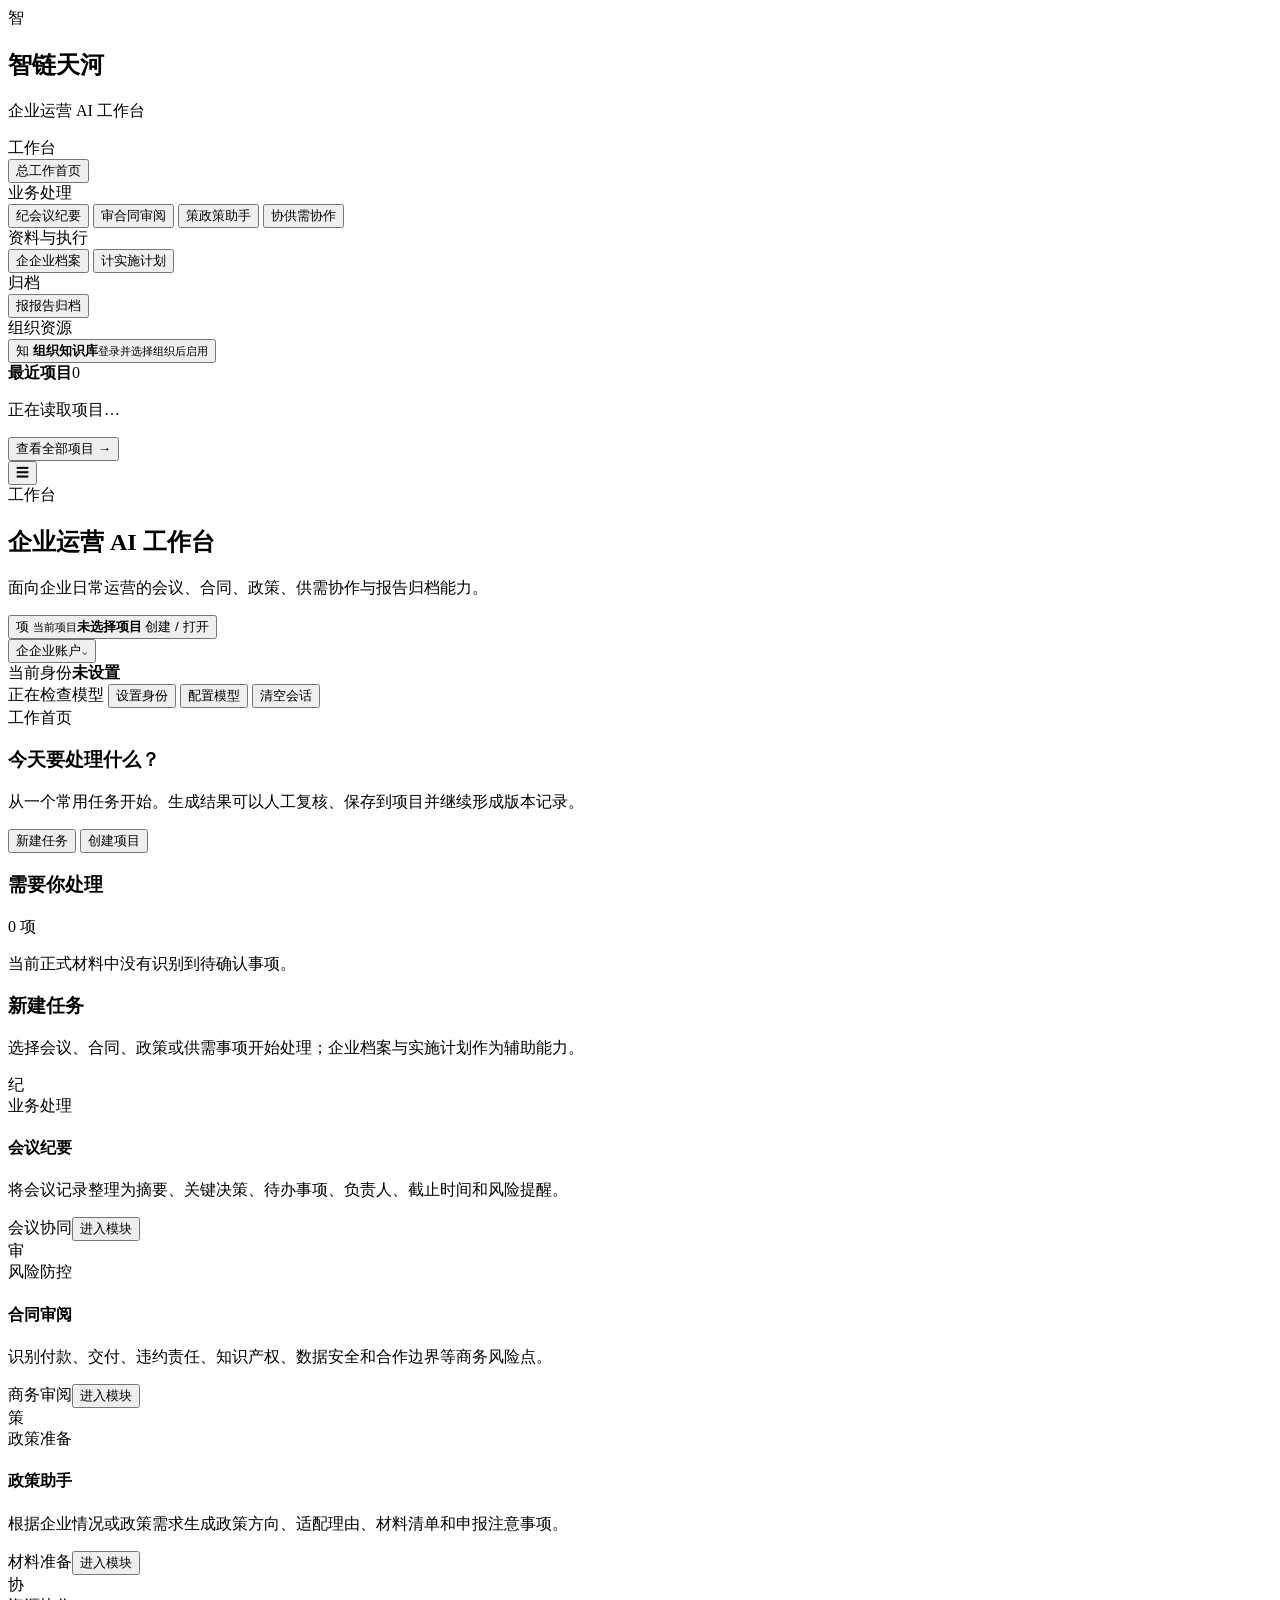
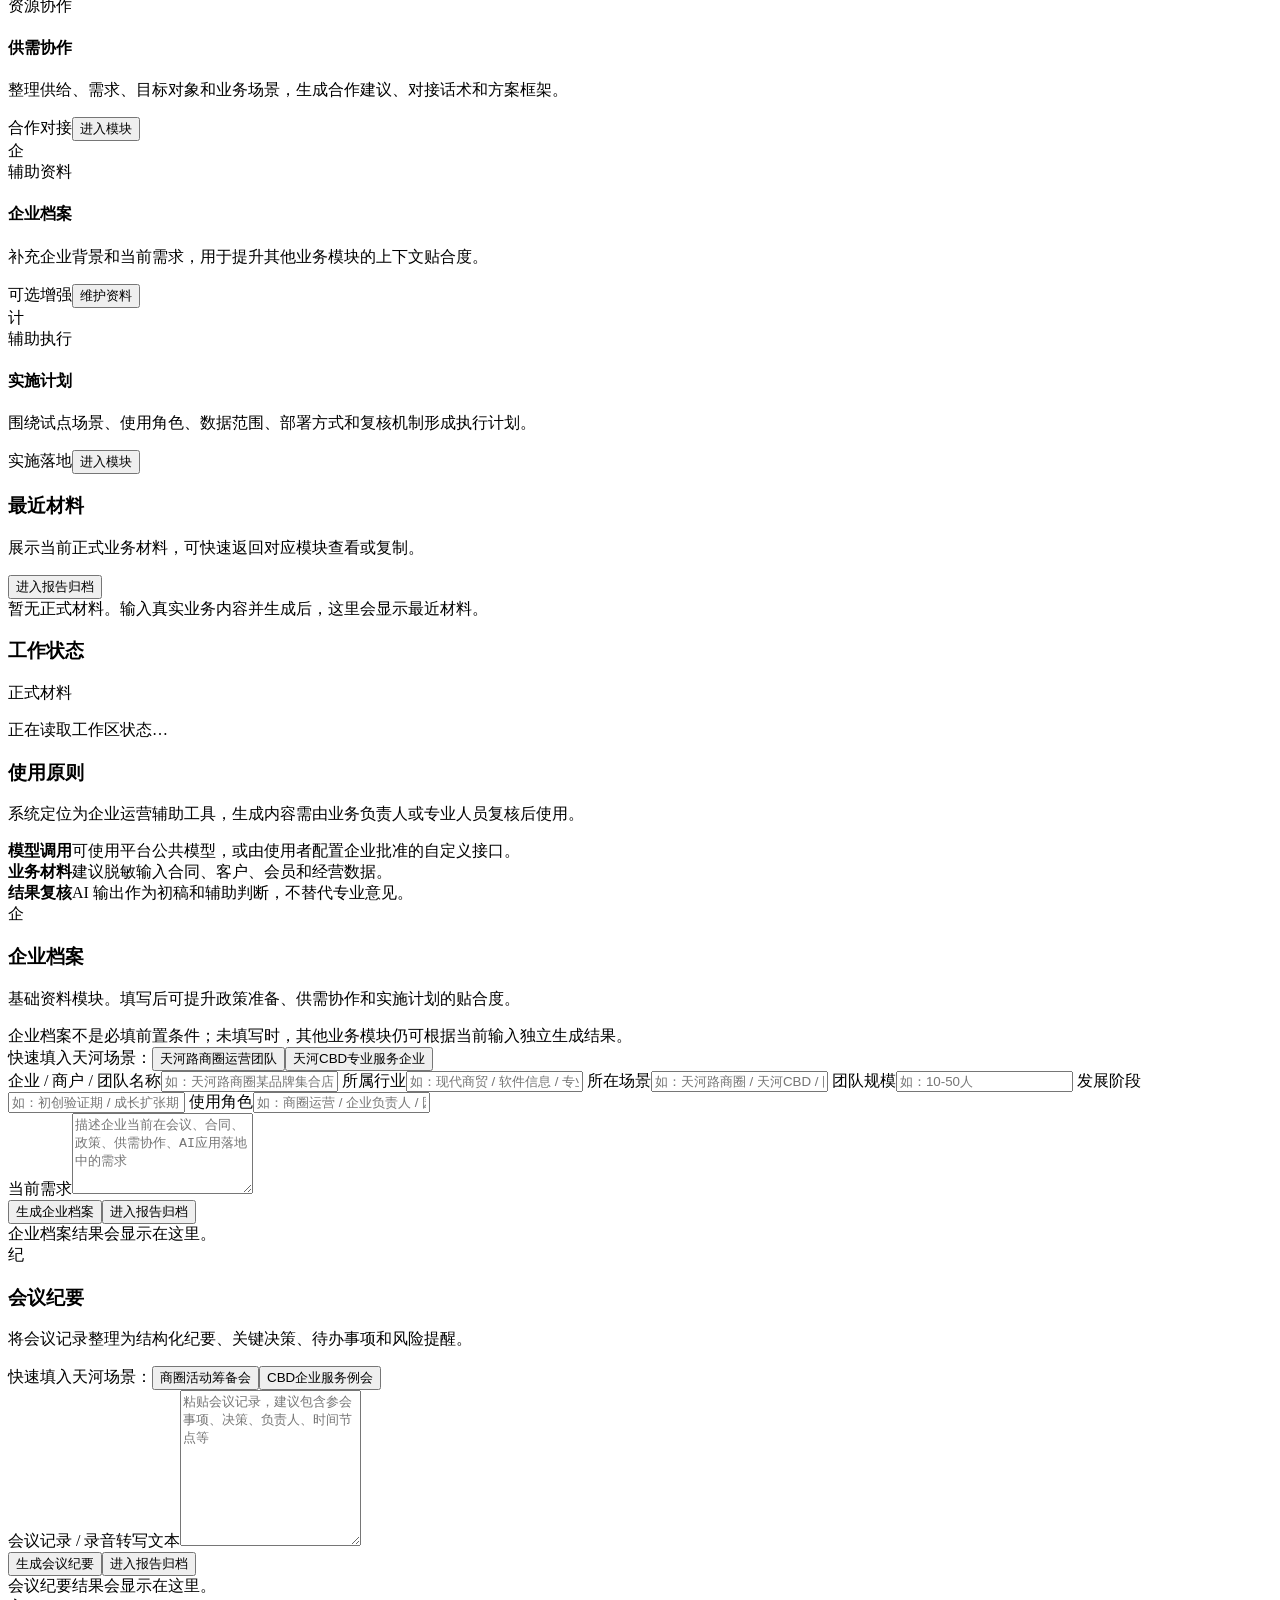
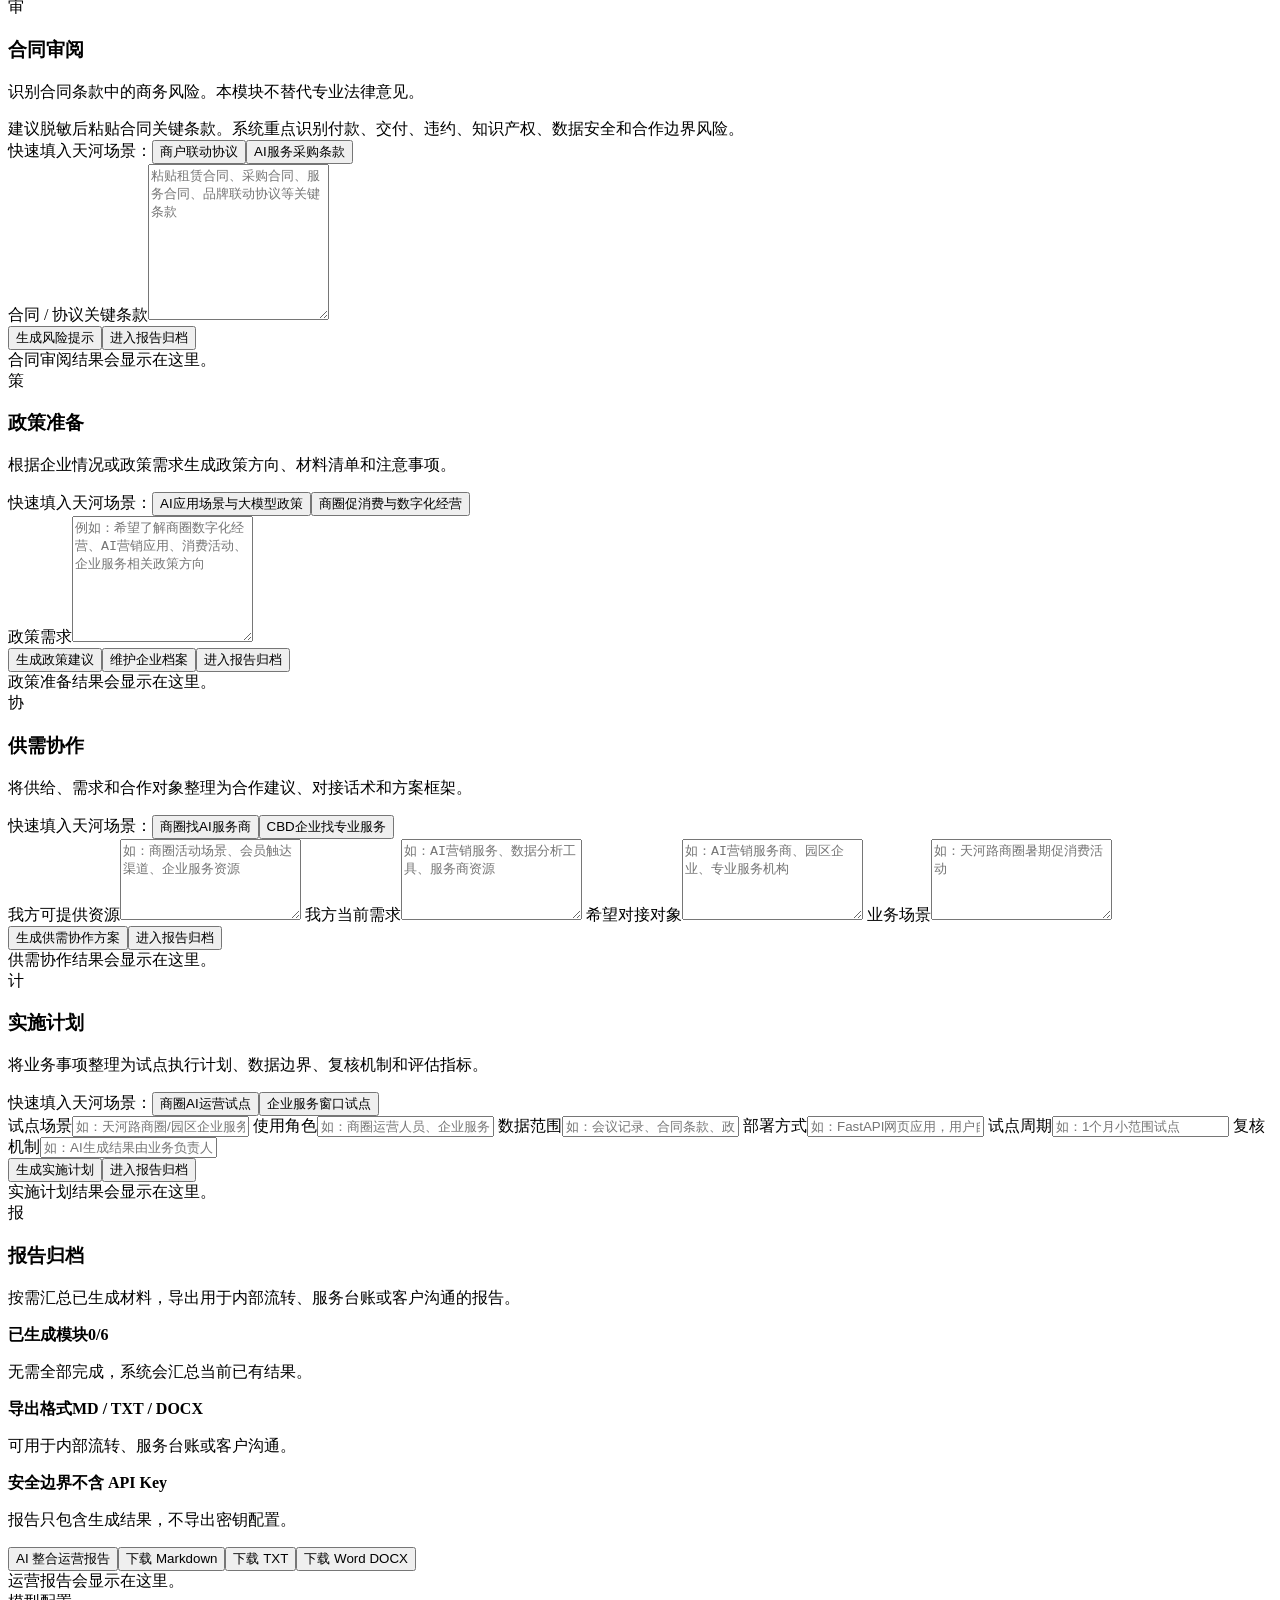
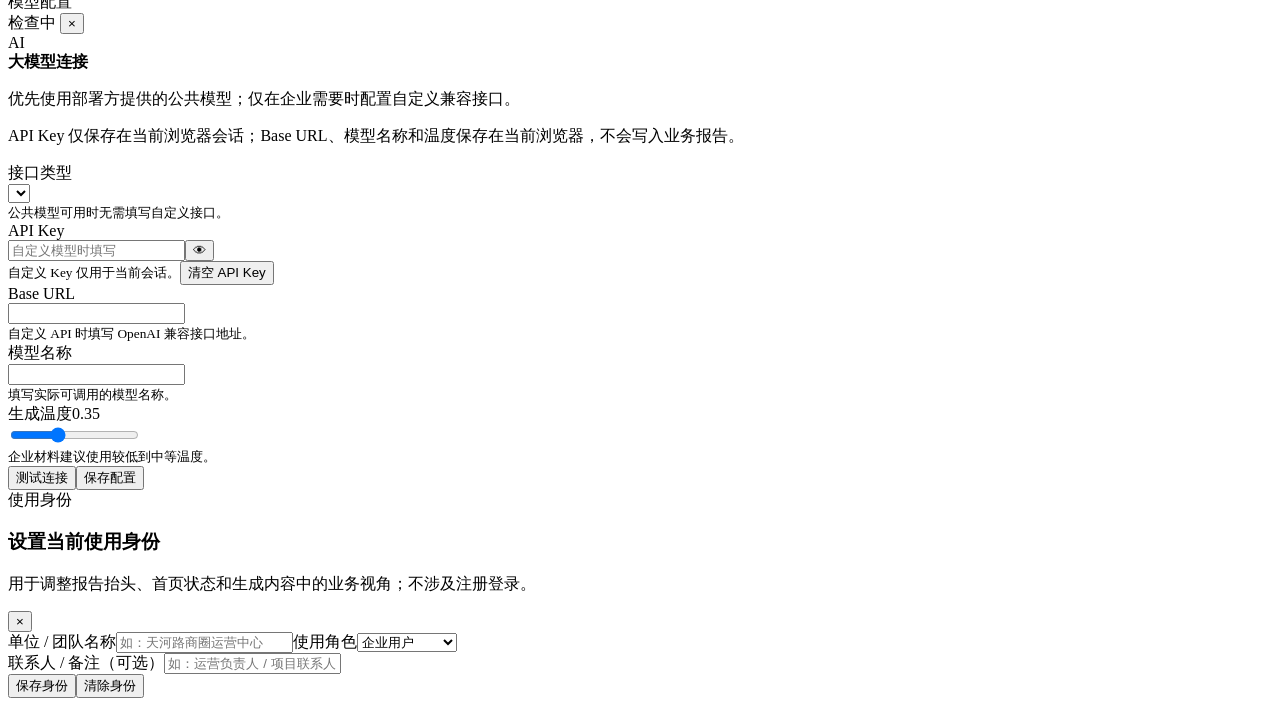
==== frontend/index.html @ 1455c840 "refactor: remove standalone navigation stylesheet from native shell" ====
<!doctype html>
<html lang="zh-CN">
<head>
  <meta charset="utf-8" />
  <meta name="viewport" content="width=device-width, initial-scale=1" />
  <title>智链天河：企业运营 AI 工作台</title>
  <meta name="description" content="面向企业日常运营的会议协同、合同审阅、政策准备、供需协作与报告归档平台" />
  <link rel="stylesheet" href="/assets/style.css" />
  <link rel="stylesheet" href="/assets/ui-v4-shell.css?v=20260811.1" data-ui-v4-shell="true" />
  <link rel="stylesheet" href="/assets/ui-v4-foundation.css?v=20260811.1" data-ui-v4-foundation="true" />
  <link rel="stylesheet" href="/assets/ui-v4-dashboard.css?v=20260811.1" data-ui-v4-dashboard="true" />
  <link rel="stylesheet" href="/assets/ui-v4-workspace.css?v=20260811.1" data-ui-v4-workspace="true" />
  <link rel="stylesheet" href="/assets/api-drawer-v4.css?v=20260811.1" data-api-drawer-v4="true" />
  <link rel="stylesheet" href="/assets/model-config-save-v4.css?v=20260811.1" data-model-config-save-v4="true" />
  <link rel="stylesheet" href="/assets/ui-v4-overlays.css?v=20260811.1" data-ui-v4-overlays="true" />
  <link rel="stylesheet" href="/assets/ui-v4-states.css?v=20260811.1" data-ui-v4-states="true" />
  <link rel="stylesheet" href="/assets/ui-v4-forms.css?v=20260811.1" data-ui-v4-forms="true" />
  <link rel="stylesheet" href="/assets/ui-v4-results.css?v=20260811.1" data-ui-v4-results="true" />
  <link rel="stylesheet" href="/assets/ui-v4-final-qa.css?v=20260811.1" data-ui-v4-final-qa="true" />
</head>
<body class="ui-v4-shell ui-v4-foundation ui-v4-dashboard ui-v4-workspace ui-v4-states ui-v4-forms ui-v4-results ui-v4-final-qa">
  <div class="shell">
    <aside class="sidebar" id="primarySidebar">
      <div class="brand">
        <div class="brand-icon">智</div>
        <div><h1>智链天河</h1><p>企业运营 AI 工作台</p></div>
      </div>

      <nav class="nav" id="navList" aria-label="主导航">
        <div id="uiV4WorkspaceGroup" class="nav-group-label ui-v4-nav-group-label">工作台</div>
        <button data-section="home" class="active"><span class="ui-v4-nav-icon">总</span><span class="ui-v4-nav-label">工作首页</span></button>
        <div class="nav-group-label ui-v4-nav-group-label">业务处理</div>
        <button data-section="meeting"><span class="ui-v4-nav-icon">纪</span><span class="ui-v4-nav-label">会议纪要</span></button>
        <button data-section="contract"><span class="ui-v4-nav-icon">审</span><span class="ui-v4-nav-label">合同审阅</span></button>
        <button data-section="policy"><span class="ui-v4-nav-icon">策</span><span class="ui-v4-nav-label">政策助手</span></button>
        <button data-section="match"><span class="ui-v4-nav-icon">协</span><span class="ui-v4-nav-label">供需协作</span></button>
        <div class="nav-group-label ui-v4-nav-group-label">资料与执行</div>
        <button data-section="profile"><span class="ui-v4-nav-icon">企</span><span class="ui-v4-nav-label">企业档案</span></button>
        <button data-section="landing"><span class="ui-v4-nav-icon">计</span><span class="ui-v4-nav-label">实施计划</span></button>
        <div class="nav-group-label ui-v4-nav-group-label">归档</div>
        <button data-section="report"><span class="ui-v4-nav-icon">报</span><span class="ui-v4-nav-label">报告归档</span></button>
      </nav>

      <section id="uiV4ResourceNavigation" class="ui-v4-resource-navigation">
        <div class="nav-group-label ui-v4-nav-group-label">组织资源</div>
        <button id="uiV4KnowledgeNav" class="ui-v4-resource-button" type="button" aria-disabled="true">
          <span class="ui-v4-resource-icon" aria-hidden="true">知</span>
          <span class="ui-v4-resource-copy"><strong>组织知识库</strong><small>登录并选择组织后启用</small></span>
        </button>
      </section>

      <section id="uiV4SidebarRecent" class="ui-v4-sidebar-recent">
        <div class="ui-v4-sidebar-recent-head"><strong>最近项目</strong><span id="uiV4SidebarProjectCount">0</span></div>
        <div id="uiV4SidebarProjectList"><p class="ui-v4-sidebar-empty">正在读取项目…</p></div>
        <button class="ui-v4-sidebar-all" type="button" id="uiV4SidebarAllProjects">查看全部项目 →</button>
      </section>
    </aside>

    <main class="main" id="mainContent" tabindex="-1" aria-label="主要工作区">
      <header class="topbar">
        <button id="uiV4MobileMenu" class="ui-v4-mobile-menu" type="button" aria-label="打开导航" aria-controls="primarySidebar" aria-expanded="false">☰</button>
        <div>
          <span class="track" id="pageKicker">工作台</span>
          <h2 id="pageTitle" tabindex="-1">企业运营 AI 工作台</h2>
          <p id="pageSubtitle">面向企业日常运营的会议、合同、政策、供需协作与报告归档能力。</p>
        </div>
        <div class="top-actions">
          <nav id="uiV4TopNav" class="ui-v4-top-nav" aria-label="项目与账户">
            <button id="uiV4ProjectContext" class="ui-v4-project-context" type="button">
              <span class="ui-v4-project-icon" aria-hidden="true">项</span>
              <span class="ui-v4-project-copy"><small>当前项目</small><strong id="uiV4ProjectName">未选择项目</strong></span>
              <span id="uiV4ProjectMeta" class="ui-v4-project-meta">创建 / 打开</span>
            </button>
            <div class="ui-v4-account-wrap">
              <button id="uiV4AccountToggle" class="ui-v4-account-toggle" type="button" aria-expanded="false" aria-controls="uiV4AccountMenu">
                <span class="ui-v4-account-avatar" aria-hidden="true">企</span><span id="uiV4AccountLabel">企业账户</span><span aria-hidden="true">⌄</span>
              </button>
              <div id="uiV4AccountMenu" class="ui-v4-account-menu" hidden>
                <button type="button" data-ui-v4-account="account">账户与组织</button>
                <button type="button" data-ui-v4-account="identity">使用身份</button>
                <button type="button" data-ui-v4-account="api">模型配置</button>
                <button type="button" data-ui-v4-account="service">服务跟进</button>
                <hr />
                <button type="button" class="ui-v4-danger" data-ui-v4-account="clear">清空本次会话</button>
              </div>
            </div>
          </nav>

          <!-- Business feature scripts still own these source controls; V4 presents one authoritative top navigation. -->
          <div class="identity-chip" id="identityChip" title="当前使用身份"><span>当前身份</span><strong id="identityDisplay">未设置</strong></div>
          <span id="topApiStatus" class="top-status pending">正在检查模型</span>
          <button id="openIdentity" class="secondary" type="button">设置身份</button>
          <button id="openApiSettings" class="secondary" type="button">配置模型</button>
          <button id="clearAll" class="danger-light" type="button">清空会话</button>
        </div>
      </header>

      <section id="home" class="page active-page">
        <div class="overview-panel">
          <div class="overview-copy hero-card ui-v4-work-hero">
            <div class="hero-content">
              <span class="eyebrow">工作首页</span>
              <h3>今天要处理什么？</h3>
              <p>从一个常用任务开始。生成结果可以人工复核、保存到项目并继续形成版本记录。</p>
              <div class="button-row">
                <button id="uiV4NewTask" class="primary" type="button">新建任务</button>
                <button id="uiV4CreateProject" class="secondary" type="button">创建项目</button>
              </div>
            </div>
          </div>
          <section id="uiV4PendingPanel" class="ui-v4-home-panel ui-v4-attention-panel">
            <div class="ui-v4-panel-head"><h3>需要你处理</h3><span id="uiV4PendingCount">0 项</span></div>
            <div id="uiV4PendingList" class="ui-v4-pending-list"><p class="ui-v4-panel-empty">当前正式材料中没有识别到待确认事项。</p></div>
          </section>
        </div>

        <div class="section-toolbar">
          <div><h3>新建任务</h3><p>选择会议、合同、政策或供需事项开始处理；企业档案与实施计划作为辅助能力。</p></div>
        </div>

        <div class="module-grid">
          <article class="module-card" data-goto="meeting" data-tool-key="meeting">
            <div class="module-head"><div class="module-icon">纪</div><span>业务处理</span></div>
            <h4>会议纪要</h4><p>将会议记录整理为摘要、关键决策、待办事项、负责人、截止时间和风险提醒。</p>
            <div class="module-footer"><span>会议协同</span><button type="button">进入模块</button></div>
          </article>
          <article class="module-card" data-goto="contract" data-tool-key="contract">
            <div class="module-head"><div class="module-icon">审</div><span>风险防控</span></div>
            <h4>合同审阅</h4><p>识别付款、交付、违约责任、知识产权、数据安全和合作边界等商务风险点。</p>
            <div class="module-footer"><span>商务审阅</span><button type="button">进入模块</button></div>
          </article>
          <article class="module-card" data-goto="policy" data-tool-key="policy">
            <div class="module-head"><div class="module-icon">策</div><span>政策准备</span></div>
            <h4>政策助手</h4><p>根据企业情况或政策需求生成政策方向、适配理由、材料清单和申报注意事项。</p>
            <div class="module-footer"><span>材料准备</span><button type="button">进入模块</button></div>
          </article>
          <article class="module-card" data-goto="match" data-tool-key="match">
            <div class="module-head"><div class="module-icon">协</div><span>资源协作</span></div>
            <h4>供需协作</h4><p>整理供给、需求、目标对象和业务场景，生成合作建议、对接话术和方案框架。</p>
            <div class="module-footer"><span>合作对接</span><button type="button">进入模块</button></div>
          </article>
          <article class="module-card ui-v4-secondary-task" data-goto="profile" data-tool-key="profile">
            <div class="module-head"><div class="module-icon">企</div><span>辅助资料</span></div>
            <h4>企业档案</h4><p>补充企业背景和当前需求，用于提升其他业务模块的上下文贴合度。</p>
            <div class="module-footer"><span>可选增强</span><button type="button">维护资料</button></div>
          </article>
          <article class="module-card ui-v4-secondary-task" data-goto="landing" data-tool-key="landing">
            <div class="module-head"><div class="module-icon">计</div><span>辅助执行</span></div>
            <h4>实施计划</h4><p>围绕试点场景、使用角色、数据范围、部署方式和复核机制形成执行计划。</p>
            <div class="module-footer"><span>实施落地</span><button type="button">进入模块</button></div>
          </article>
        </div>

        <div id="uiV4HomeGrid" class="ui-v4-home-grid ui-v4-secondary-grid">
          <div class="recent-card ui-v4-recent-panel">
            <div class="section-toolbar compact">
              <div><h3>最近材料</h3><p>展示当前正式业务材料，可快速返回对应模块查看或复制。</p></div>
              <button data-goto="report" class="secondary small" type="button">进入报告归档</button>
            </div>
            <div id="recentMaterials" class="recent-list empty">暂无正式材料。输入真实业务内容并生成后，这里会显示最近材料。</div>
          </div>
          <section id="uiV4UsagePanel" class="ui-v4-home-panel ui-v4-usage-panel">
            <div class="ui-v4-panel-head"><h3>工作状态</h3><span>正式材料</span></div>
            <div id="uiV4Metrics" class="ui-v4-metrics"></div>
            <p id="uiV4UsageNote" class="ui-v4-usage-note">正在读取工作区状态…</p>
          </section>
        </div>

        <div class="governance-card ui-v4-safety-strip" aria-label="使用边界">
          <div><h3>使用原则</h3><p>系统定位为企业运营辅助工具，生成内容需由业务负责人或专业人员复核后使用。</p></div>
          <div class="principle-grid">
            <div><b>模型调用</b><span>可使用平台公共模型，或由使用者配置企业批准的自定义接口。</span></div>
            <div><b>业务材料</b><span>建议脱敏输入合同、客户、会员和经营数据。</span></div>
            <div><b>结果复核</b><span>AI 输出作为初稿和辅助判断，不替代专业意见。</span></div>
          </div>
        </div>
      </section>

      <section id="profile" class="page ui-v4-business-page">
        <div class="content-card">
          <div class="section-head"><span>企</span><div><h3>企业档案</h3><p>基础资料模块。填写后可提升政策准备、供需协作和实施计划的贴合度。</p></div></div>
          <div class="notice info">企业档案不是必填前置条件；未填写时，其他业务模块仍可根据当前输入独立生成结果。</div>
          <div class="quick-fill-bar"><span>快速填入天河场景：</span><button type="button" class="quick-fill-btn" data-example="profile-mall">天河路商圈运营团队</button><button type="button" class="quick-fill-btn" data-example="profile-cbd">天河CBD专业服务企业</button></div>
          <div class="form-grid two">
            <label>企业 / 商户 / 团队名称<input id="profileName" placeholder="如：天河路商圈某品牌集合店" /></label>
            <label>所属行业<input id="profileIndustry" placeholder="如：现代商贸 / 软件信息 / 专业服务" /></label>
            <label>所在场景<input id="profileLocation" placeholder="如：天河路商圈 / 天河CBD / 园区企业服务窗口" /></label>
            <label>团队规模<input id="profileScale" placeholder="如：10-50人" /></label>
            <label>发展阶段<input id="profileStage" placeholder="如：初创验证期 / 成长扩张期 / 成熟运营期" /></label>
            <label>使用角色<input id="profileRole" placeholder="如：商圈运营 / 企业负责人 / 园区服务人员" /></label>
          </div>
          <label>当前需求<textarea id="profileDemands" rows="5" placeholder="描述企业当前在会议、合同、政策、供需协作、AI应用落地中的需求"></textarea></label>
          <div class="button-row sticky-actions"><button id="runProfile" class="primary">生成企业档案</button><button data-goto="report" class="secondary">进入报告归档</button></div>
        </div>
        <div id="profileResult" class="result-panel empty">企业档案结果会显示在这里。</div>
      </section>

      <section id="meeting" class="page ui-v4-business-page">
        <div class="content-card">
          <div class="section-head"><span>纪</span><div><h3>会议纪要</h3><p>将会议记录整理为结构化纪要、关键决策、待办事项和风险提醒。</p></div></div>
          <div class="quick-fill-bar"><span>快速填入天河场景：</span><button type="button" class="quick-fill-btn" data-example="meeting-mall">商圈活动筹备会</button><button type="button" class="quick-fill-btn" data-example="meeting-cbd">CBD企业服务例会</button></div>
          <label>会议记录 / 录音转写文本<textarea id="meetingInput" rows="10" placeholder="粘贴会议记录，建议包含参会事项、决策、负责人、时间节点等"></textarea></label>
          <div class="button-row sticky-actions"><button id="runMeeting" class="primary">生成会议纪要</button><button data-goto="report" class="secondary">进入报告归档</button></div>
        </div>
        <div id="meetingResult" class="result-panel empty">会议纪要结果会显示在这里。</div>
      </section>

      <section id="contract" class="page ui-v4-business-page">
        <div class="content-card">
          <div class="section-head"><span>审</span><div><h3>合同审阅</h3><p>识别合同条款中的商务风险。本模块不替代专业法律意见。</p></div></div>
          <div class="notice warning">建议脱敏后粘贴合同关键条款。系统重点识别付款、交付、违约、知识产权、数据安全和合作边界风险。</div>
          <div class="quick-fill-bar"><span>快速填入天河场景：</span><button type="button" class="quick-fill-btn" data-example="contract-merchant">商户联动协议</button><button type="button" class="quick-fill-btn" data-example="contract-ai">AI服务采购条款</button></div>
          <label>合同 / 协议关键条款<textarea id="contractInput" rows="10" placeholder="粘贴租赁合同、采购合同、服务合同、品牌联动协议等关键条款"></textarea></label>
          <div class="button-row sticky-actions"><button id="runContract" class="primary">生成风险提示</button><button data-goto="report" class="secondary">进入报告归档</button></div>
        </div>
        <div id="contractResult" class="result-panel empty">合同审阅结果会显示在这里。</div>
      </section>

      <section id="policy" class="page ui-v4-business-page">
        <div class="content-card">
          <div class="section-head"><span>策</span><div><h3>政策准备</h3><p>根据企业情况或政策需求生成政策方向、材料清单和注意事项。</p></div></div>
          <div class="quick-fill-bar"><span>快速填入天河场景：</span><button type="button" class="quick-fill-btn" data-example="policy-ai">AI应用场景与大模型政策</button><button type="button" class="quick-fill-btn" data-example="policy-commerce">商圈促消费与数字化经营</button></div>
          <label>政策需求<textarea id="policyDemand" rows="8" placeholder="例如：希望了解商圈数字化经营、AI营销应用、消费活动、企业服务相关政策方向"></textarea></label>
          <div class="button-row sticky-actions"><button id="runPolicy" class="primary">生成政策建议</button><button data-goto="profile" class="secondary">维护企业档案</button><button data-goto="report" class="secondary">进入报告归档</button></div>
        </div>
        <div id="policyResult" class="result-panel empty">政策准备结果会显示在这里。</div>
      </section>

      <section id="match" class="page ui-v4-business-page">
        <div class="content-card">
          <div class="section-head"><span>协</span><div><h3>供需协作</h3><p>将供给、需求和合作对象整理为合作建议、对接话术和方案框架。</p></div></div>
          <div class="quick-fill-bar"><span>快速填入天河场景：</span><button type="button" class="quick-fill-btn" data-example="match-mall-ai">商圈找AI服务商</button><button type="button" class="quick-fill-btn" data-example="match-cbd-service">CBD企业找专业服务</button></div>
          <div class="form-grid two">
            <label>我方可提供资源<textarea id="offerInput" rows="5" placeholder="如：商圈活动场景、会员触达渠道、企业服务资源"></textarea></label>
            <label>我方当前需求<textarea id="needInput" rows="5" placeholder="如：AI营销服务、数据分析工具、服务商资源"></textarea></label>
            <label>希望对接对象<textarea id="targetInput" rows="5" placeholder="如：AI营销服务商、园区企业、专业服务机构"></textarea></label>
            <label>业务场景<textarea id="scenarioInput" rows="5" placeholder="如：天河路商圈暑期促消费活动"></textarea></label>
          </div>
          <div class="button-row sticky-actions"><button id="runMatch" class="primary">生成供需协作方案</button><button data-goto="report" class="secondary">进入报告归档</button></div>
        </div>
        <div id="matchResult" class="result-panel empty">供需协作结果会显示在这里。</div>
      </section>

      <section id="landing" class="page ui-v4-business-page">
        <div class="content-card">
          <div class="section-head"><span>计</span><div><h3>实施计划</h3><p>将业务事项整理为试点执行计划、数据边界、复核机制和评估指标。</p></div></div>
          <div class="quick-fill-bar"><span>快速填入天河场景：</span><button type="button" class="quick-fill-btn" data-example="landing-mall">商圈AI运营试点</button><button type="button" class="quick-fill-btn" data-example="landing-service-window">企业服务窗口试点</button></div>
          <div class="form-grid two">
            <label>试点场景<input id="pilotScene" placeholder="如：天河路商圈/园区企业服务窗口" /></label>
            <label>使用角色<input id="userRoles" placeholder="如：商圈运营人员、企业服务人员、企业负责人" /></label>
            <label>数据范围<input id="dataScope" placeholder="如：会议记录、合同条款、政策需求、供需信息" /></label>
            <label>部署方式<input id="deployment" placeholder="如：FastAPI网页应用，用户自填API Key，不持久化业务原文" /></label>
            <label>试点周期<input id="pilotPeriod" placeholder="如：1个月小范围试点" /></label>
            <label>复核机制<input id="reviewMode" placeholder="如：AI生成结果由业务负责人或专业人员人工复核" /></label>
          </div>
          <div class="button-row sticky-actions"><button id="runLanding" class="primary">生成实施计划</button><button data-goto="report" class="secondary">进入报告归档</button></div>
        </div>
        <div id="landingResult" class="result-panel empty">实施计划结果会显示在这里。</div>
      </section>

      <section id="report" class="page ui-v4-business-page">
        <div class="content-card">
          <div class="section-head"><span>报</span><div><h3>报告归档</h3><p>按需汇总已生成材料，导出用于内部流转、服务台账或客户沟通的报告。</p></div></div>
          <div class="report-grid">
            <div class="report-card"><b>已生成模块</b><strong id="reportDoneCount">0/6</strong><p>无需全部完成，系统会汇总当前已有结果。</p></div>
            <div class="report-card"><b>导出格式</b><strong>MD / TXT / DOCX</strong><p>可用于内部流转、服务台账或客户沟通。</p></div>
            <div class="report-card"><b>安全边界</b><strong>不含 API Key</strong><p>报告只包含生成结果，不导出密钥配置。</p></div>
          </div>
          <div class="button-row sticky-actions"><button id="runReport" class="primary">AI 整合运营报告</button><button id="downloadMarkdown" class="secondary">下载 Markdown</button><button id="downloadTxt" class="secondary">下载 TXT</button><button id="downloadDocx" class="secondary">下载 Word DOCX</button></div>
        </div>
        <div id="reportResult" class="result-panel empty">运营报告会显示在这里。</div>
      </section>
    </main>
  </div>

  <div id="uiV4MobileBackdrop" class="ui-v4-mobile-backdrop" aria-hidden="true"></div>

  <aside id="apiPanel" class="api-panel api-drawer-v4" data-api-drawer-v4="true" role="dialog" aria-modal="true" aria-labelledby="apiDrawerTitle" aria-hidden="true">
    <div class="panel-title">
      <span id="apiDrawerTitle">模型配置</span>
      <div class="panel-actions">
        <span id="modeBadge" class="status-badge local">检查中</span>
        <button id="toggleApiPanel" class="collapse-btn" type="button" aria-expanded="true" hidden>收起</button>
        <button id="uiV4ApiClose" class="ui-v4-api-close" type="button" aria-label="关闭模型配置"><span aria-hidden="true">×</span></button>
      </div>
    </div>
    <div id="apiPanelBody" class="api-body">
      <div class="api-drawer-intro"><div class="api-drawer-intro-icon" aria-hidden="true">AI</div><div><strong>大模型连接</strong><p>优先使用部署方提供的公共模型；仅在企业需要时配置自定义兼容接口。</p></div></div>
      <p class="tip api-drawer-security-note">API Key 仅保存在当前浏览器会话；Base URL、模型名称和温度保存在当前浏览器，不会写入业务报告。</p>
      <div class="api-drawer-fields">
        <section class="api-drawer-field"><div class="api-drawer-field-head"><label for="providerSelect">接口类型</label></div><select id="providerSelect"></select><div class="api-drawer-field-footer"><small>公共模型可用时无需填写自定义接口。</small></div></section>
        <section class="api-drawer-field"><div class="api-drawer-field-head"><label for="apiKey">API Key</label></div><div class="key-row"><input id="apiKey" type="password" placeholder="自定义模型时填写" autocomplete="off" /><button id="toggleKey" type="button" class="icon-btn" aria-label="显示或隐藏 API Key">👁</button></div><div class="api-drawer-field-footer"><small>自定义 Key 仅用于当前会话。</small><button id="clearKey" type="button" class="ghost api-drawer-text-action">清空 API Key</button></div></section>
        <section class="api-drawer-field"><div class="api-drawer-field-head"><label for="baseUrl">Base URL</label></div><input id="baseUrl" type="text" /><div class="api-drawer-field-footer"><small>自定义 API 时填写 OpenAI 兼容接口地址。</small></div></section>
        <section class="api-drawer-field"><div class="api-drawer-field-head"><label for="modelName">模型名称</label></div><input id="modelName" type="text" /><div class="api-drawer-field-footer"><small>填写实际可调用的模型名称。</small></div></section>
        <section class="api-drawer-field"><div class="api-drawer-field-head"><label for="temperature">生成温度</label><span id="tempValue" class="api-temperature-value">0.35</span></div><input id="temperature" type="range" min="0" max="1" step="0.05" value="0.35" /><div class="api-drawer-field-footer"><small>企业材料建议使用较低到中等温度。</small></div></section>
      </div>
      <div id="connectionResult" class="connection-msg"></div>
    </div>
    <footer class="api-drawer-footer"><button id="testConnection" class="secondary api-drawer-test" type="button">测试连接</button><button id="saveApiConfig" class="primary api-drawer-save" type="button">保存配置</button></footer>
  </aside>
  <div id="uiV4ApiBackdrop" class="ui-v4-api-backdrop" aria-hidden="true"></div>

  <div id="identityModal" class="modal-backdrop" aria-hidden="true">
    <div class="modal-card" role="dialog" aria-modal="true" aria-labelledby="identityTitle">
      <div class="modal-head"><div><span class="track">使用身份</span><h3 id="identityTitle">设置当前使用身份</h3><p>用于调整报告抬头、首页状态和生成内容中的业务视角；不涉及注册登录。</p></div><button id="closeIdentity" class="icon-btn" type="button" aria-label="关闭身份设置">×</button></div>
      <div class="form-grid two"><label>单位 / 团队名称<input id="identityOrg" placeholder="如：天河路商圈运营中心" /></label><label>使用角色<select id="identityRole"><option value="企业用户">企业用户</option><option value="园区服务人员">园区服务人员</option><option value="商圈运营人员">商圈运营人员</option><option value="项目管理员">项目管理员</option></select></label></div>
      <label>联系人 / 备注（可选）<input id="identityContact" placeholder="如：运营负责人 / 项目联系人" /></label>
      <div class="button-row sticky-actions"><button id="saveIdentity" class="primary" type="button">保存身份</button><button id="resetIdentity" class="secondary" type="button">清除身份</button></div>
    </div>
  </div>

  <div id="toast" class="toast" role="status" aria-live="polite"></div>
  <script src="/assets/app.js"></script>
</body>
</html>
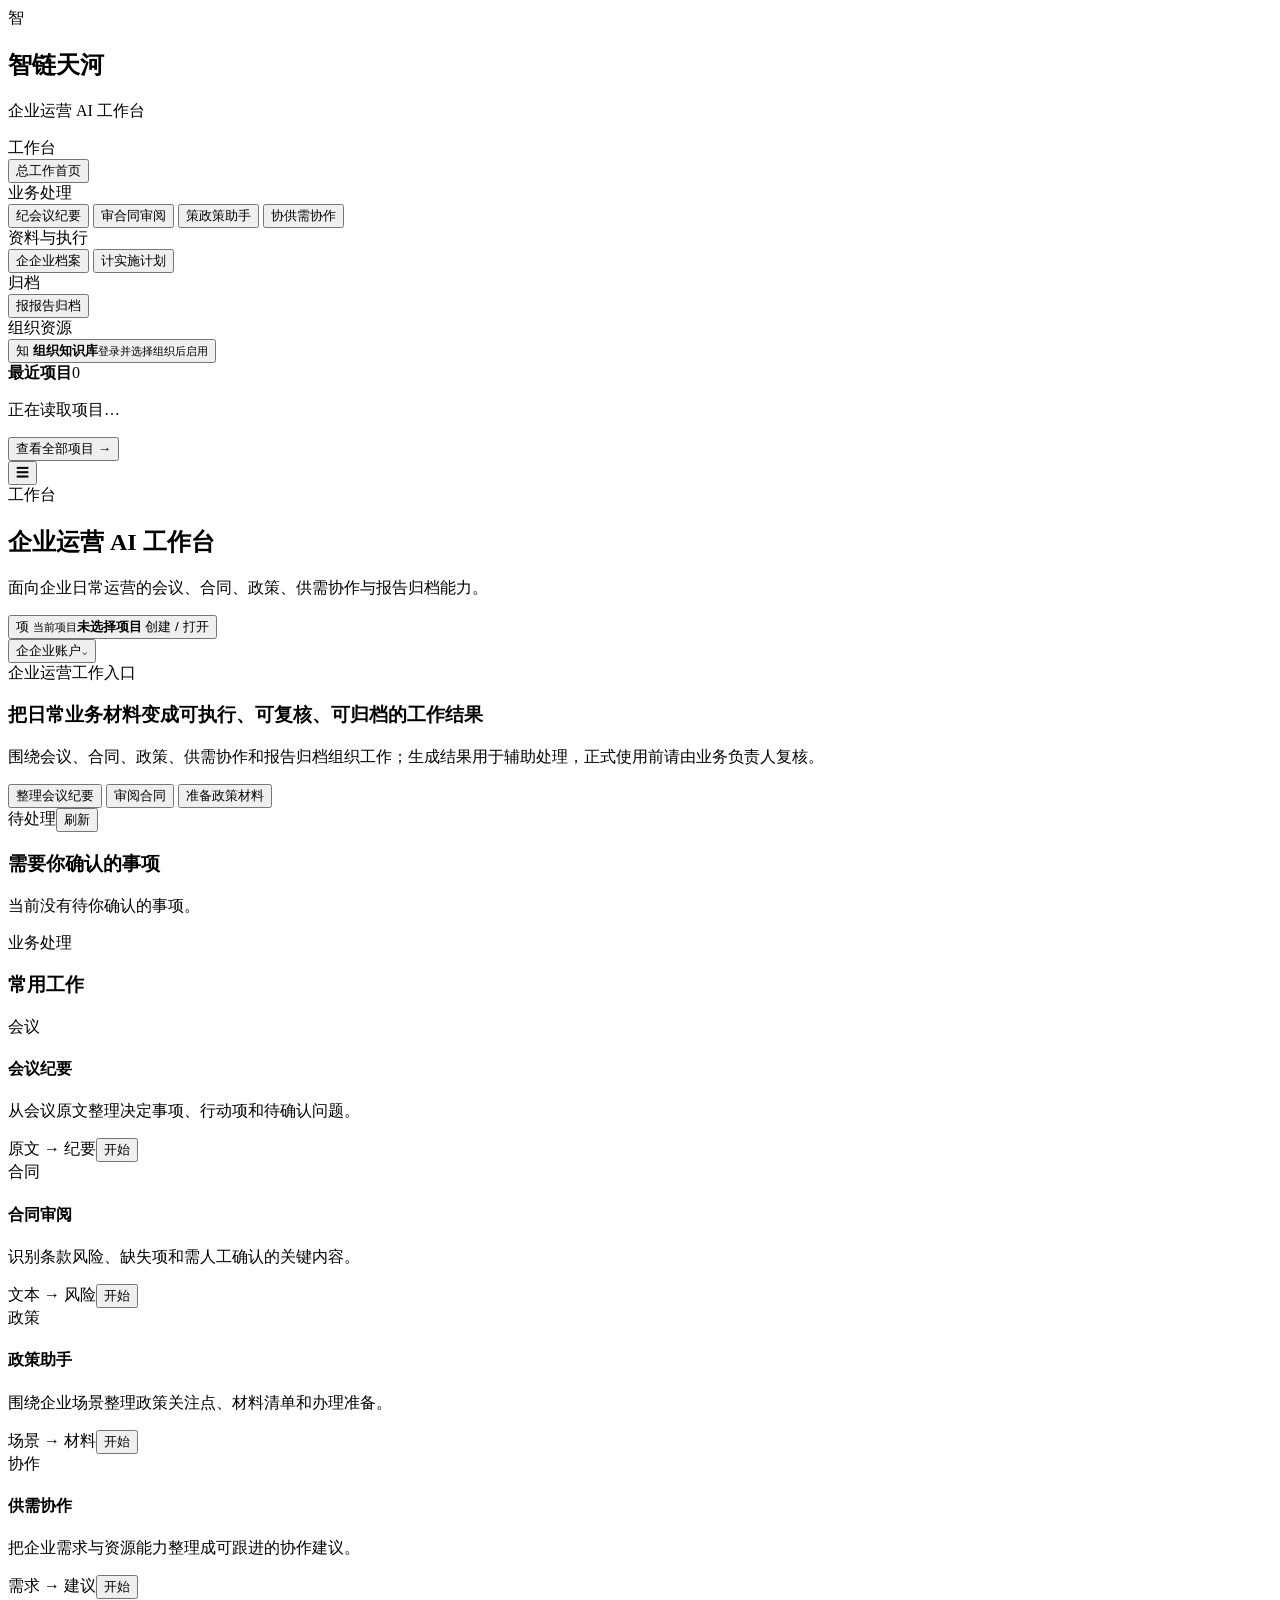
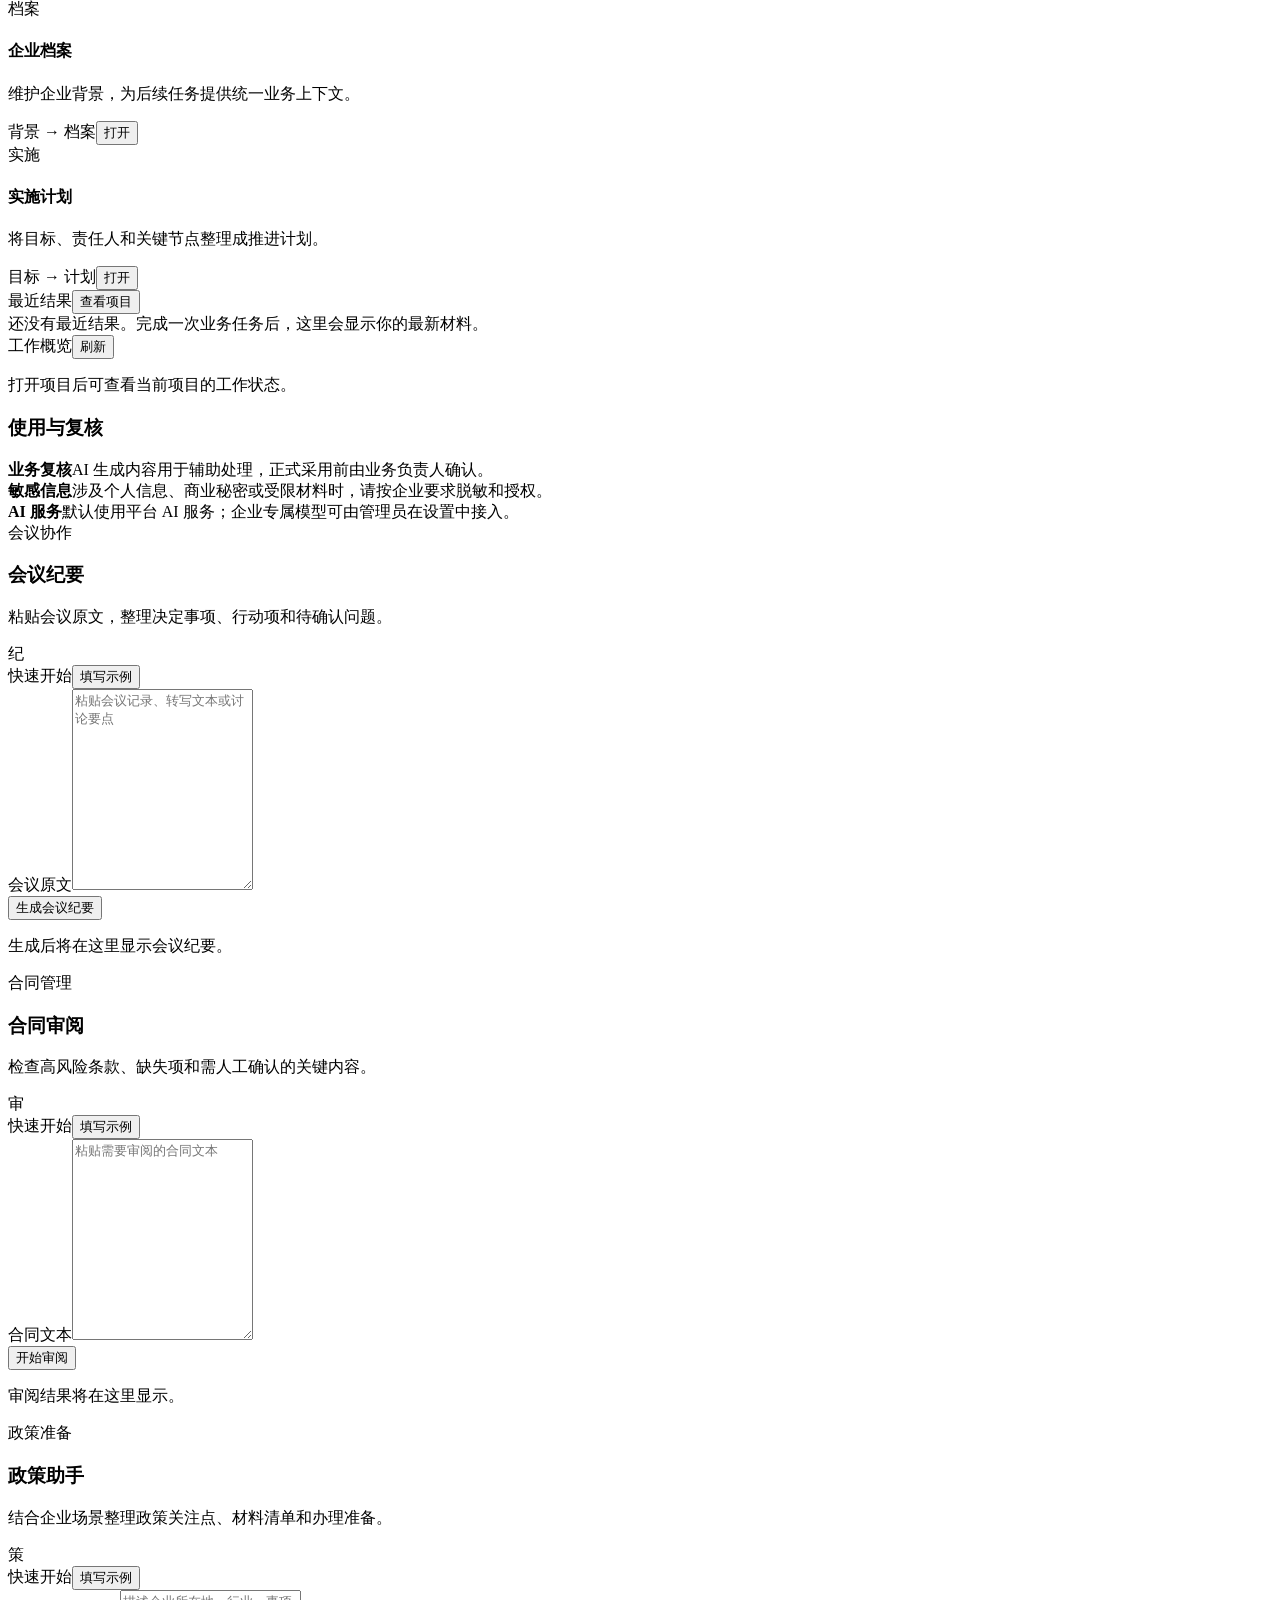
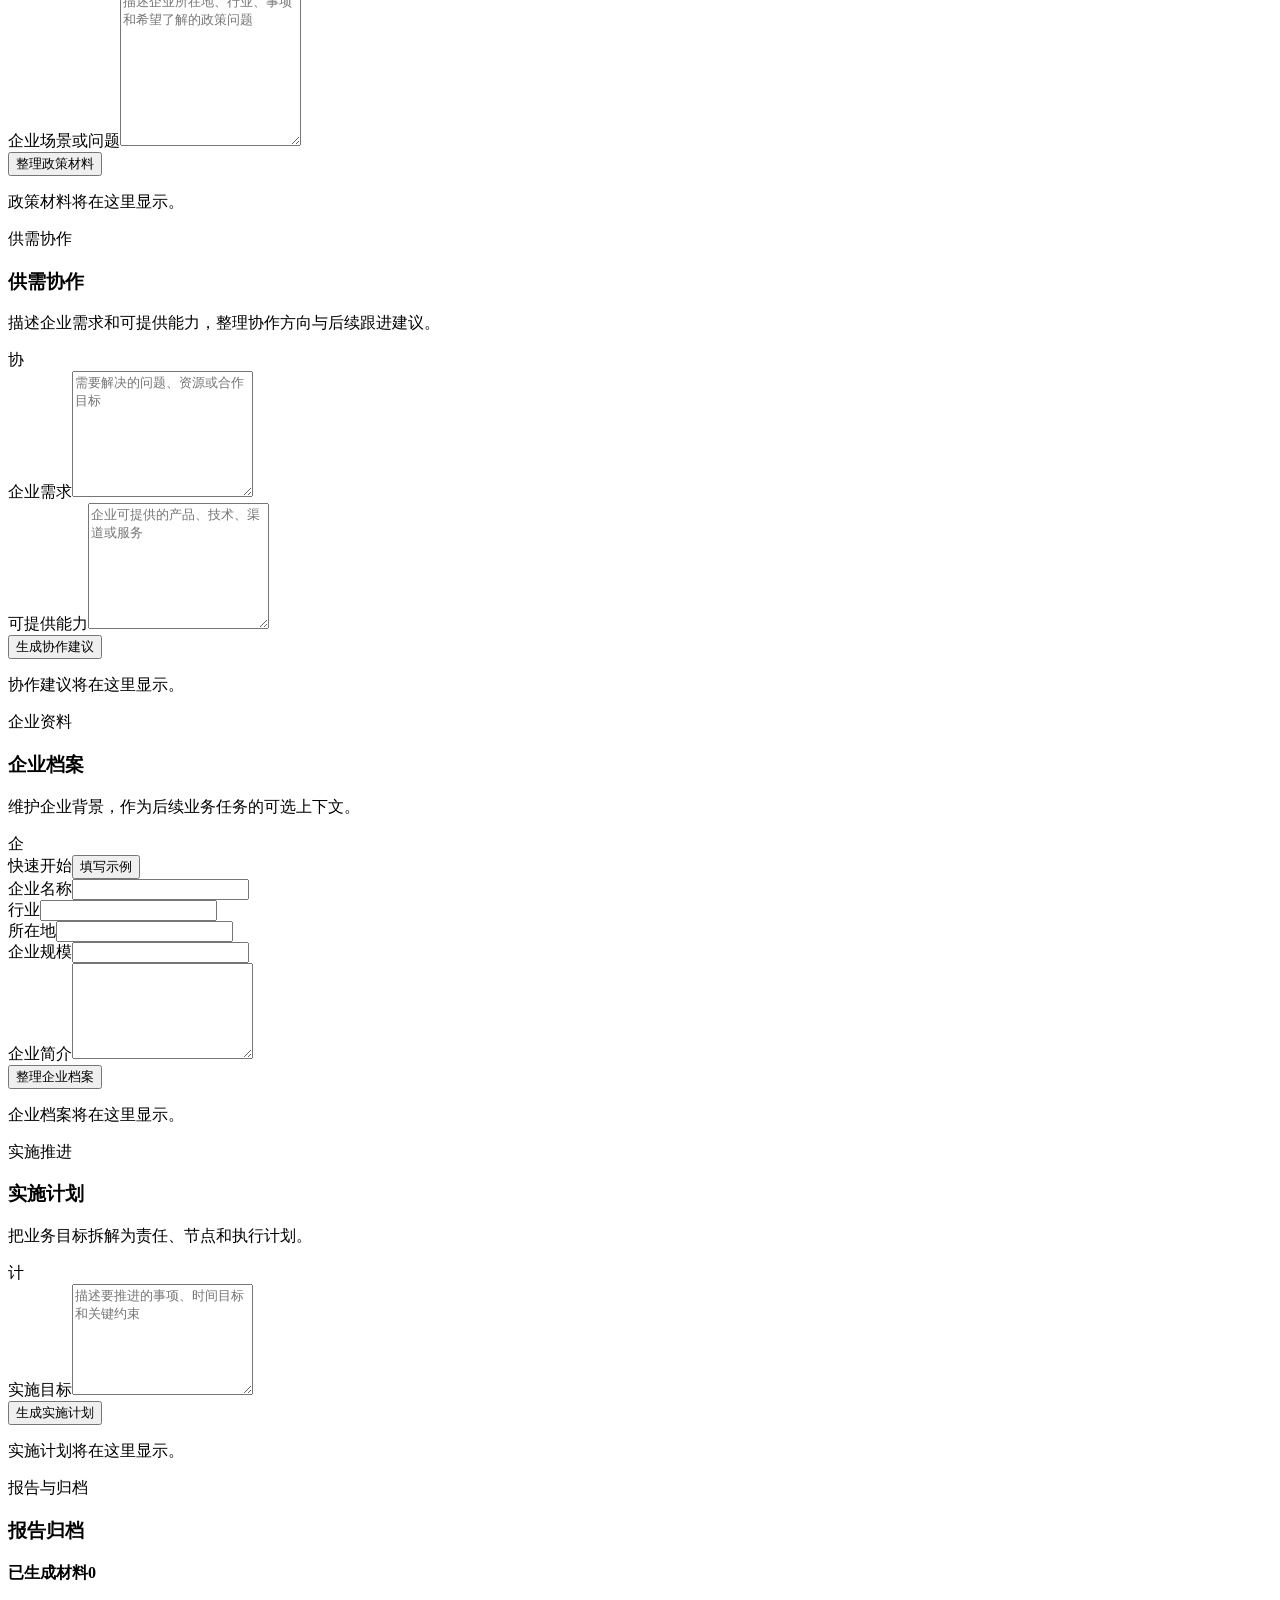
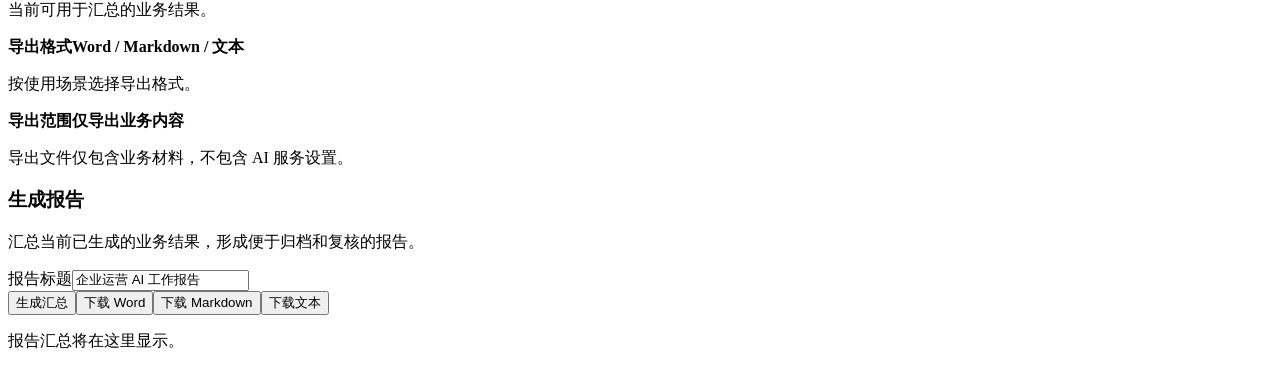
==== commit b79ddda3: "refactor: load enterprise presentation styles statically" ====
--- a/frontend/index.html
+++ b/frontend/index.html
@@ -17,6 +17,7 @@
   <link rel="stylesheet" href="/assets/ui-v4-forms.css?v=20260811.1" data-ui-v4-forms="true" />
   <link rel="stylesheet" href="/assets/ui-v4-results.css?v=20260811.1" data-ui-v4-results="true" />
   <link rel="stylesheet" href="/assets/ui-v4-final-qa.css?v=20260811.1" data-ui-v4-final-qa="true" />
+  <link rel="stylesheet" href="/assets/enterprise-user-view.css?v=20260824.1" data-enterprise-user-view="true" />
 </head>
 <body class="ui-v4-shell ui-v4-foundation ui-v4-dashboard ui-v4-workspace ui-v4-states ui-v4-forms ui-v4-results ui-v4-final-qa">
   <div class="shell">
@@ -78,238 +79,160 @@
               <div id="uiV4AccountMenu" class="ui-v4-account-menu" hidden>
                 <button type="button" data-ui-v4-account="account">账户与组织</button>
                 <button type="button" data-ui-v4-account="identity">使用身份</button>
-                <button type="button" data-ui-v4-account="api">模型配置</button>
-                <button type="button" data-ui-v4-account="service">服务跟进</button>
-                <hr />
-                <button type="button" class="ui-v4-danger" data-ui-v4-account="clear">清空本次会话</button>
+                <button type="button" data-ui-v4-account="api">AI 服务设置</button>
               </div>
             </div>
           </nav>
-
-          <!-- Business feature scripts still own these source controls; V4 presents one authoritative top navigation. -->
-          <div class="identity-chip" id="identityChip" title="当前使用身份"><span>当前身份</span><strong id="identityDisplay">未设置</strong></div>
-          <span id="topApiStatus" class="top-status pending">正在检查模型</span>
-          <button id="openIdentity" class="secondary" type="button">设置身份</button>
-          <button id="openApiSettings" class="secondary" type="button">配置模型</button>
-          <button id="clearAll" class="danger-light" type="button">清空会话</button>
         </div>
       </header>
 
-      <section id="home" class="page active-page">
+      <section class="page active-page" id="home">
         <div class="overview-panel">
-          <div class="overview-copy hero-card ui-v4-work-hero">
+          <article class="hero-card ui-v4-work-hero">
             <div class="hero-content">
-              <span class="eyebrow">工作首页</span>
-              <h3>今天要处理什么？</h3>
-              <p>从一个常用任务开始。生成结果可以人工复核、保存到项目并继续形成版本记录。</p>
+              <span class="eyebrow">企业运营工作入口</span>
+              <h3>把日常业务材料变成可执行、可复核、可归档的工作结果</h3>
+              <p>围绕会议、合同、政策、供需协作和报告归档组织工作；生成结果用于辅助处理，正式使用前请由业务负责人复核。</p>
               <div class="button-row">
-                <button id="uiV4NewTask" class="primary" type="button">新建任务</button>
-                <button id="uiV4CreateProject" class="secondary" type="button">创建项目</button>
+                <button class="primary" data-goto="meeting">整理会议纪要</button>
+                <button class="secondary" data-goto="contract">审阅合同</button>
+                <button class="secondary" data-goto="policy">准备政策材料</button>
               </div>
             </div>
+          </article>
+          <aside class="ui-v4-attention-panel" aria-labelledby="uiV4AttentionTitle">
+            <div class="ui-v4-panel-head"><span>待处理</span><button type="button" id="uiV4RefreshAttention" class="inline-action">刷新</button></div>
+            <h3 id="uiV4AttentionTitle">需要你确认的事项</h3>
+            <div id="uiV4PendingList" class="ui-v4-pending-list"><p class="ui-v4-panel-empty">当前没有待你确认的事项。</p></div>
+          </aside>
+        </div>
+
+        <div class="section-toolbar"><div><span class="track">业务处理</span><h3>常用工作</h3></div></div>
+        <div class="module-grid">
+          <article class="module-card" data-tool-key="meeting" data-goto="meeting"><div class="module-head"><span>会议</span></div><h4>会议纪要</h4><p>从会议原文整理决定事项、行动项和待确认问题。</p><div class="module-footer"><span>原文 → 纪要</span><button type="button" data-goto="meeting">开始</button></div></article>
+          <article class="module-card" data-tool-key="contract" data-goto="contract"><div class="module-head"><span>合同</span></div><h4>合同审阅</h4><p>识别条款风险、缺失项和需人工确认的关键内容。</p><div class="module-footer"><span>文本 → 风险</span><button type="button" data-goto="contract">开始</button></div></article>
+          <article class="module-card" data-tool-key="policy" data-goto="policy"><div class="module-head"><span>政策</span></div><h4>政策助手</h4><p>围绕企业场景整理政策关注点、材料清单和办理准备。</p><div class="module-footer"><span>场景 → 材料</span><button type="button" data-goto="policy">开始</button></div></article>
+          <article class="module-card" data-tool-key="match" data-goto="match"><div class="module-head"><span>协作</span></div><h4>供需协作</h4><p>把企业需求与资源能力整理成可跟进的协作建议。</p><div class="module-footer"><span>需求 → 建议</span><button type="button" data-goto="match">开始</button></div></article>
+          <article class="module-card ui-v4-secondary-task" data-tool-key="profile" data-goto="profile"><div class="module-head"><span>档案</span></div><h4>企业档案</h4><p>维护企业背景，为后续任务提供统一业务上下文。</p><div class="module-footer"><span>背景 → 档案</span><button type="button" data-goto="profile">打开</button></div></article>
+          <article class="module-card ui-v4-secondary-task" data-tool-key="landing" data-goto="landing"><div class="module-head"><span>实施</span></div><h4>实施计划</h4><p>将目标、责任人和关键节点整理成推进计划。</p><div class="module-footer"><span>目标 → 计划</span><button type="button" data-goto="landing">打开</button></div></article>
+        </div>
+
+        <div class="ui-v4-secondary-grid">
+          <section class="ui-v4-recent-panel">
+            <div class="ui-v4-panel-head"><span>最近结果</span><button type="button" id="uiV4OpenProjects" class="inline-action">查看项目</button></div>
+            <div id="recentMaterials" class="recent-list empty">还没有最近结果。完成一次业务任务后，这里会显示你的最新材料。</div>
+          </section>
+          <section id="uiV4UsagePanel" class="ui-v4-usage-panel">
+            <div class="ui-v4-panel-head"><span>工作概览</span><button type="button" id="uiV4RefreshUsage" class="inline-action">刷新</button></div>
+            <div id="uiV4Metrics" class="ui-v4-metrics"></div>
+            <p id="uiV4UsageNote" class="ui-v4-usage-note">打开项目后可查看当前项目的工作状态。</p>
+          </section>
+        </div>
+
+        <section class="governance-card ui-v4-safety-strip">
+          <h3>使用与复核</h3>
+          <div class="principle-grid">
+            <div><b>业务复核</b><span>AI 生成内容用于辅助处理，正式采用前由业务负责人确认。</span></div>
+            <div><b>敏感信息</b><span>涉及个人信息、商业秘密或受限材料时，请按企业要求脱敏和授权。</span></div>
+            <div><b>AI 服务</b><span>默认使用平台 AI 服务；企业专属模型可由管理员在设置中接入。</span></div>
           </div>
-          <section id="uiV4PendingPanel" class="ui-v4-home-panel ui-v4-attention-panel">
-            <div class="ui-v4-panel-head"><h3>需要你处理</h3><span id="uiV4PendingCount">0 项</span></div>
-            <div id="uiV4PendingList" class="ui-v4-pending-list"><p class="ui-v4-panel-empty">当前正式材料中没有识别到待确认事项。</p></div>
-          </section>
-        </div>
-
-        <div class="section-toolbar">
-          <div><h3>新建任务</h3><p>选择会议、合同、政策或供需事项开始处理；企业档案与实施计划作为辅助能力。</p></div>
-        </div>
-
-        <div class="module-grid">
-          <article class="module-card" data-goto="meeting" data-tool-key="meeting">
-            <div class="module-head"><div class="module-icon">纪</div><span>业务处理</span></div>
-            <h4>会议纪要</h4><p>将会议记录整理为摘要、关键决策、待办事项、负责人、截止时间和风险提醒。</p>
-            <div class="module-footer"><span>会议协同</span><button type="button">进入模块</button></div>
-          </article>
-          <article class="module-card" data-goto="contract" data-tool-key="contract">
-            <div class="module-head"><div class="module-icon">审</div><span>风险防控</span></div>
-            <h4>合同审阅</h4><p>识别付款、交付、违约责任、知识产权、数据安全和合作边界等商务风险点。</p>
-            <div class="module-footer"><span>商务审阅</span><button type="button">进入模块</button></div>
-          </article>
-          <article class="module-card" data-goto="policy" data-tool-key="policy">
-            <div class="module-head"><div class="module-icon">策</div><span>政策准备</span></div>
-            <h4>政策助手</h4><p>根据企业情况或政策需求生成政策方向、适配理由、材料清单和申报注意事项。</p>
-            <div class="module-footer"><span>材料准备</span><button type="button">进入模块</button></div>
-          </article>
-          <article class="module-card" data-goto="match" data-tool-key="match">
-            <div class="module-head"><div class="module-icon">协</div><span>资源协作</span></div>
-            <h4>供需协作</h4><p>整理供给、需求、目标对象和业务场景，生成合作建议、对接话术和方案框架。</p>
-            <div class="module-footer"><span>合作对接</span><button type="button">进入模块</button></div>
-          </article>
-          <article class="module-card ui-v4-secondary-task" data-goto="profile" data-tool-key="profile">
-            <div class="module-head"><div class="module-icon">企</div><span>辅助资料</span></div>
-            <h4>企业档案</h4><p>补充企业背景和当前需求，用于提升其他业务模块的上下文贴合度。</p>
-            <div class="module-footer"><span>可选增强</span><button type="button">维护资料</button></div>
-          </article>
-          <article class="module-card ui-v4-secondary-task" data-goto="landing" data-tool-key="landing">
-            <div class="module-head"><div class="module-icon">计</div><span>辅助执行</span></div>
-            <h4>实施计划</h4><p>围绕试点场景、使用角色、数据范围、部署方式和复核机制形成执行计划。</p>
-            <div class="module-footer"><span>实施落地</span><button type="button">进入模块</button></div>
-          </article>
-        </div>
-
-        <div id="uiV4HomeGrid" class="ui-v4-home-grid ui-v4-secondary-grid">
-          <div class="recent-card ui-v4-recent-panel">
-            <div class="section-toolbar compact">
-              <div><h3>最近材料</h3><p>展示当前正式业务材料，可快速返回对应模块查看或复制。</p></div>
-              <button data-goto="report" class="secondary small" type="button">进入报告归档</button>
-            </div>
-            <div id="recentMaterials" class="recent-list empty">暂无正式材料。输入真实业务内容并生成后，这里会显示最近材料。</div>
+        </section>
+      </section>
+
+      <section class="page ui-v4-business-page" id="meeting">
+        <div class="content-card">
+          <div class="section-head"><div><span class="track">会议协作</span><h3>会议纪要</h3><p>粘贴会议原文，整理决定事项、行动项和待确认问题。</p></div><span>纪</span></div>
+          <div class="quick-fill-bar"><span>快速开始</span><button type="button" class="quick-fill-btn" data-example="meeting">填写示例</button></div>
+          <label for="meetingText">会议原文</label><textarea id="meetingText" rows="13" placeholder="粘贴会议记录、转写文本或讨论要点"></textarea>
+          <div class="sticky-actions"><button class="primary" id="generateMeeting">生成会议纪要</button></div>
+        </div>
+        <div class="result-panel empty" id="meetingResult"><p>生成后将在这里显示会议纪要。</p></div>
+      </section>
+
+      <section class="page ui-v4-business-page" id="contract">
+        <div class="content-card">
+          <div class="section-head"><div><span class="track">合同管理</span><h3>合同审阅</h3><p>检查高风险条款、缺失项和需人工确认的关键内容。</p></div><span>审</span></div>
+          <div class="quick-fill-bar"><span>快速开始</span><button type="button" class="quick-fill-btn" data-example="contract">填写示例</button></div>
+          <label for="contractText">合同文本</label><textarea id="contractText" rows="13" placeholder="粘贴需要审阅的合同文本"></textarea>
+          <div class="sticky-actions"><button class="primary" id="analyzeContract">开始审阅</button></div>
+        </div>
+        <div class="result-panel empty" id="contractResult"><p>审阅结果将在这里显示。</p></div>
+      </section>
+
+      <section class="page ui-v4-business-page" id="policy">
+        <div class="content-card">
+          <div class="section-head"><div><span class="track">政策准备</span><h3>政策助手</h3><p>结合企业场景整理政策关注点、材料清单和办理准备。</p></div><span>策</span></div>
+          <div class="quick-fill-bar"><span>快速开始</span><button type="button" class="quick-fill-btn" data-example="policy">填写示例</button></div>
+          <label for="policyQuestion">企业场景或问题</label><textarea id="policyQuestion" rows="10" placeholder="描述企业所在地、行业、事项和希望了解的政策问题"></textarea>
+          <div class="sticky-actions"><button class="primary" id="queryPolicy">整理政策材料</button></div>
+        </div>
+        <div class="result-panel empty" id="policyResult"><p>政策材料将在这里显示。</p></div>
+      </section>
+
+      <section class="page ui-v4-business-page" id="match">
+        <div class="content-card">
+          <div class="section-head"><div><span class="track">供需协作</span><h3>供需协作</h3><p>描述企业需求和可提供能力，整理协作方向与后续跟进建议。</p></div><span>协</span></div>
+          <div class="form-grid two">
+            <div><label for="needText">企业需求</label><textarea id="needText" rows="8" placeholder="需要解决的问题、资源或合作目标"></textarea></div>
+            <div><label for="supplyText">可提供能力</label><textarea id="supplyText" rows="8" placeholder="企业可提供的产品、技术、渠道或服务"></textarea></div>
           </div>
-          <section id="uiV4UsagePanel" class="ui-v4-home-panel ui-v4-usage-panel">
-            <div class="ui-v4-panel-head"><h3>工作状态</h3><span>正式材料</span></div>
-            <div id="uiV4Metrics" class="ui-v4-metrics"></div>
-            <p id="uiV4UsageNote" class="ui-v4-usage-note">正在读取工作区状态…</p>
-          </section>
-        </div>
-
-        <div class="governance-card ui-v4-safety-strip" aria-label="使用边界">
-          <div><h3>使用原则</h3><p>系统定位为企业运营辅助工具，生成内容需由业务负责人或专业人员复核后使用。</p></div>
-          <div class="principle-grid">
-            <div><b>模型调用</b><span>可使用平台公共模型，或由使用者配置企业批准的自定义接口。</span></div>
-            <div><b>业务材料</b><span>建议脱敏输入合同、客户、会员和经营数据。</span></div>
-            <div><b>结果复核</b><span>AI 输出作为初稿和辅助判断，不替代专业意见。</span></div>
+          <div class="sticky-actions"><button class="primary" id="generateMatch">生成协作建议</button></div>
+        </div>
+        <div class="result-panel empty" id="matchResult"><p>协作建议将在这里显示。</p></div>
+      </section>
+
+      <section class="page ui-v4-business-page" id="profile">
+        <div class="content-card">
+          <div class="section-head"><div><span class="track">企业资料</span><h3>企业档案</h3><p>维护企业背景，作为后续业务任务的可选上下文。</p></div><span>企</span></div>
+          <div class="quick-fill-bar"><span>快速开始</span><button type="button" class="quick-fill-btn" data-example="profile">填写示例</button></div>
+          <div class="form-grid two">
+            <div><label for="companyName">企业名称</label><input id="companyName" type="text" /></div>
+            <div><label for="industry">行业</label><input id="industry" type="text" /></div>
+            <div><label for="location">所在地</label><input id="location" type="text" /></div>
+            <div><label for="companySize">企业规模</label><input id="companySize" type="text" /></div>
           </div>
-        </div>
-      </section>
-
-      <section id="profile" class="page ui-v4-business-page">
-        <div class="content-card">
-          <div class="section-head"><span>企</span><div><h3>企业档案</h3><p>基础资料模块。填写后可提升政策准备、供需协作和实施计划的贴合度。</p></div></div>
-          <div class="notice info">企业档案不是必填前置条件；未填写时，其他业务模块仍可根据当前输入独立生成结果。</div>
-          <div class="quick-fill-bar"><span>快速填入天河场景：</span><button type="button" class="quick-fill-btn" data-example="profile-mall">天河路商圈运营团队</button><button type="button" class="quick-fill-btn" data-example="profile-cbd">天河CBD专业服务企业</button></div>
-          <div class="form-grid two">
-            <label>企业 / 商户 / 团队名称<input id="profileName" placeholder="如：天河路商圈某品牌集合店" /></label>
-            <label>所属行业<input id="profileIndustry" placeholder="如：现代商贸 / 软件信息 / 专业服务" /></label>
-            <label>所在场景<input id="profileLocation" placeholder="如：天河路商圈 / 天河CBD / 园区企业服务窗口" /></label>
-            <label>团队规模<input id="profileScale" placeholder="如：10-50人" /></label>
-            <label>发展阶段<input id="profileStage" placeholder="如：初创验证期 / 成长扩张期 / 成熟运营期" /></label>
-            <label>使用角色<input id="profileRole" placeholder="如：商圈运营 / 企业负责人 / 园区服务人员" /></label>
-          </div>
-          <label>当前需求<textarea id="profileDemands" rows="5" placeholder="描述企业当前在会议、合同、政策、供需协作、AI应用落地中的需求"></textarea></label>
-          <div class="button-row sticky-actions"><button id="runProfile" class="primary">生成企业档案</button><button data-goto="report" class="secondary">进入报告归档</button></div>
-        </div>
-        <div id="profileResult" class="result-panel empty">企业档案结果会显示在这里。</div>
-      </section>
-
-      <section id="meeting" class="page ui-v4-business-page">
-        <div class="content-card">
-          <div class="section-head"><span>纪</span><div><h3>会议纪要</h3><p>将会议记录整理为结构化纪要、关键决策、待办事项和风险提醒。</p></div></div>
-          <div class="quick-fill-bar"><span>快速填入天河场景：</span><button type="button" class="quick-fill-btn" data-example="meeting-mall">商圈活动筹备会</button><button type="button" class="quick-fill-btn" data-example="meeting-cbd">CBD企业服务例会</button></div>
-          <label>会议记录 / 录音转写文本<textarea id="meetingInput" rows="10" placeholder="粘贴会议记录，建议包含参会事项、决策、负责人、时间节点等"></textarea></label>
-          <div class="button-row sticky-actions"><button id="runMeeting" class="primary">生成会议纪要</button><button data-goto="report" class="secondary">进入报告归档</button></div>
-        </div>
-        <div id="meetingResult" class="result-panel empty">会议纪要结果会显示在这里。</div>
-      </section>
-
-      <section id="contract" class="page ui-v4-business-page">
-        <div class="content-card">
-          <div class="section-head"><span>审</span><div><h3>合同审阅</h3><p>识别合同条款中的商务风险。本模块不替代专业法律意见。</p></div></div>
-          <div class="notice warning">建议脱敏后粘贴合同关键条款。系统重点识别付款、交付、违约、知识产权、数据安全和合作边界风险。</div>
-          <div class="quick-fill-bar"><span>快速填入天河场景：</span><button type="button" class="quick-fill-btn" data-example="contract-merchant">商户联动协议</button><button type="button" class="quick-fill-btn" data-example="contract-ai">AI服务采购条款</button></div>
-          <label>合同 / 协议关键条款<textarea id="contractInput" rows="10" placeholder="粘贴租赁合同、采购合同、服务合同、品牌联动协议等关键条款"></textarea></label>
-          <div class="button-row sticky-actions"><button id="runContract" class="primary">生成风险提示</button><button data-goto="report" class="secondary">进入报告归档</button></div>
-        </div>
-        <div id="contractResult" class="result-panel empty">合同审阅结果会显示在这里。</div>
-      </section>
-
-      <section id="policy" class="page ui-v4-business-page">
-        <div class="content-card">
-          <div class="section-head"><span>策</span><div><h3>政策准备</h3><p>根据企业情况或政策需求生成政策方向、材料清单和注意事项。</p></div></div>
-          <div class="quick-fill-bar"><span>快速填入天河场景：</span><button type="button" class="quick-fill-btn" data-example="policy-ai">AI应用场景与大模型政策</button><button type="button" class="quick-fill-btn" data-example="policy-commerce">商圈促消费与数字化经营</button></div>
-          <label>政策需求<textarea id="policyDemand" rows="8" placeholder="例如：希望了解商圈数字化经营、AI营销应用、消费活动、企业服务相关政策方向"></textarea></label>
-          <div class="button-row sticky-actions"><button id="runPolicy" class="primary">生成政策建议</button><button data-goto="profile" class="secondary">维护企业档案</button><button data-goto="report" class="secondary">进入报告归档</button></div>
-        </div>
-        <div id="policyResult" class="result-panel empty">政策准备结果会显示在这里。</div>
-      </section>
-
-      <section id="match" class="page ui-v4-business-page">
-        <div class="content-card">
-          <div class="section-head"><span>协</span><div><h3>供需协作</h3><p>将供给、需求和合作对象整理为合作建议、对接话术和方案框架。</p></div></div>
-          <div class="quick-fill-bar"><span>快速填入天河场景：</span><button type="button" class="quick-fill-btn" data-example="match-mall-ai">商圈找AI服务商</button><button type="button" class="quick-fill-btn" data-example="match-cbd-service">CBD企业找专业服务</button></div>
-          <div class="form-grid two">
-            <label>我方可提供资源<textarea id="offerInput" rows="5" placeholder="如：商圈活动场景、会员触达渠道、企业服务资源"></textarea></label>
-            <label>我方当前需求<textarea id="needInput" rows="5" placeholder="如：AI营销服务、数据分析工具、服务商资源"></textarea></label>
-            <label>希望对接对象<textarea id="targetInput" rows="5" placeholder="如：AI营销服务商、园区企业、专业服务机构"></textarea></label>
-            <label>业务场景<textarea id="scenarioInput" rows="5" placeholder="如：天河路商圈暑期促消费活动"></textarea></label>
-          </div>
-          <div class="button-row sticky-actions"><button id="runMatch" class="primary">生成供需协作方案</button><button data-goto="report" class="secondary">进入报告归档</button></div>
-        </div>
-        <div id="matchResult" class="result-panel empty">供需协作结果会显示在这里。</div>
-      </section>
-
-      <section id="landing" class="page ui-v4-business-page">
-        <div class="content-card">
-          <div class="section-head"><span>计</span><div><h3>实施计划</h3><p>将业务事项整理为试点执行计划、数据边界、复核机制和评估指标。</p></div></div>
-          <div class="quick-fill-bar"><span>快速填入天河场景：</span><button type="button" class="quick-fill-btn" data-example="landing-mall">商圈AI运营试点</button><button type="button" class="quick-fill-btn" data-example="landing-service-window">企业服务窗口试点</button></div>
-          <div class="form-grid two">
-            <label>试点场景<input id="pilotScene" placeholder="如：天河路商圈/园区企业服务窗口" /></label>
-            <label>使用角色<input id="userRoles" placeholder="如：商圈运营人员、企业服务人员、企业负责人" /></label>
-            <label>数据范围<input id="dataScope" placeholder="如：会议记录、合同条款、政策需求、供需信息" /></label>
-            <label>部署方式<input id="deployment" placeholder="如：FastAPI网页应用，用户自填API Key，不持久化业务原文" /></label>
-            <label>试点周期<input id="pilotPeriod" placeholder="如：1个月小范围试点" /></label>
-            <label>复核机制<input id="reviewMode" placeholder="如：AI生成结果由业务负责人或专业人员人工复核" /></label>
-          </div>
-          <div class="button-row sticky-actions"><button id="runLanding" class="primary">生成实施计划</button><button data-goto="report" class="secondary">进入报告归档</button></div>
-        </div>
-        <div id="landingResult" class="result-panel empty">实施计划结果会显示在这里。</div>
-      </section>
-
-      <section id="report" class="page ui-v4-business-page">
-        <div class="content-card">
-          <div class="section-head"><span>报</span><div><h3>报告归档</h3><p>按需汇总已生成材料，导出用于内部流转、服务台账或客户沟通的报告。</p></div></div>
-          <div class="report-grid">
-            <div class="report-card"><b>已生成模块</b><strong id="reportDoneCount">0/6</strong><p>无需全部完成，系统会汇总当前已有结果。</p></div>
-            <div class="report-card"><b>导出格式</b><strong>MD / TXT / DOCX</strong><p>可用于内部流转、服务台账或客户沟通。</p></div>
-            <div class="report-card"><b>安全边界</b><strong>不含 API Key</strong><p>报告只包含生成结果，不导出密钥配置。</p></div>
-          </div>
-          <div class="button-row sticky-actions"><button id="runReport" class="primary">AI 整合运营报告</button><button id="downloadMarkdown" class="secondary">下载 Markdown</button><button id="downloadTxt" class="secondary">下载 TXT</button><button id="downloadDocx" class="secondary">下载 Word DOCX</button></div>
-        </div>
-        <div id="reportResult" class="result-panel empty">运营报告会显示在这里。</div>
+          <label for="companyIntro">企业简介</label><textarea id="companyIntro" rows="6"></textarea>
+          <div class="sticky-actions"><button class="primary" id="saveProfile">整理企业档案</button></div>
+        </div>
+        <div class="result-panel empty" id="profileResult"><p>企业档案将在这里显示。</p></div>
+      </section>
+
+      <section class="page ui-v4-business-page" id="landing">
+        <div class="content-card">
+          <div class="section-head"><div><span class="track">实施推进</span><h3>实施计划</h3><p>把业务目标拆解为责任、节点和执行计划。</p></div><span>计</span></div>
+          <label for="landingGoal">实施目标</label><textarea id="landingGoal" rows="7" placeholder="描述要推进的事项、时间目标和关键约束"></textarea>
+          <div class="sticky-actions"><button class="primary" id="generateLanding">生成实施计划</button></div>
+        </div>
+        <div class="result-panel empty" id="landingResult"><p>实施计划将在这里显示。</p></div>
+      </section>
+
+      <section class="page" id="report">
+        <div class="section-toolbar"><div><span class="track">报告与归档</span><h3>报告归档</h3></div></div>
+        <div class="report-grid">
+          <article class="report-card"><b>已生成材料</b><strong id="reportResultCount">0</strong><p>当前可用于汇总的业务结果。</p></article>
+          <article class="report-card"><b>导出格式</b><strong>Word / Markdown / 文本</strong><p>按使用场景选择导出格式。</p></article>
+          <article class="report-card"><b>导出范围</b><strong>仅导出业务内容</strong><p>导出文件仅包含业务材料，不包含 AI 服务设置。</p></article>
+        </div>
+        <div class="content-card">
+          <div class="section-head"><div><h3>生成报告</h3><p>汇总当前已生成的业务结果，形成便于归档和复核的报告。</p></div></div>
+          <label for="reportTitle">报告标题</label><input id="reportTitle" type="text" value="企业运营 AI 工作报告" />
+          <div class="button-row"><button class="primary" id="buildReport">生成汇总</button><button class="secondary" id="downloadWord">下载 Word</button><button class="secondary" id="downloadMarkdown">下载 Markdown</button><button class="secondary" id="downloadText">下载文本</button></div>
+        </div>
+        <div class="result-panel empty" id="reportResult"><p>报告汇总将在这里显示。</p></div>
       </section>
     </main>
   </div>
 
-  <div id="uiV4MobileBackdrop" class="ui-v4-mobile-backdrop" aria-hidden="true"></div>
-
-  <aside id="apiPanel" class="api-panel api-drawer-v4" data-api-drawer-v4="true" role="dialog" aria-modal="true" aria-labelledby="apiDrawerTitle" aria-hidden="true">
-    <div class="panel-title">
-      <span id="apiDrawerTitle">模型配置</span>
-      <div class="panel-actions">
-        <span id="modeBadge" class="status-badge local">检查中</span>
-        <button id="toggleApiPanel" class="collapse-btn" type="button" aria-expanded="true" hidden>收起</button>
-        <button id="uiV4ApiClose" class="ui-v4-api-close" type="button" aria-label="关闭模型配置"><span aria-hidden="true">×</span></button>
-      </div>
-    </div>
-    <div id="apiPanelBody" class="api-body">
-      <div class="api-drawer-intro"><div class="api-drawer-intro-icon" aria-hidden="true">AI</div><div><strong>大模型连接</strong><p>优先使用部署方提供的公共模型；仅在企业需要时配置自定义兼容接口。</p></div></div>
-      <p class="tip api-drawer-security-note">API Key 仅保存在当前浏览器会话；Base URL、模型名称和温度保存在当前浏览器，不会写入业务报告。</p>
-      <div class="api-drawer-fields">
-        <section class="api-drawer-field"><div class="api-drawer-field-head"><label for="providerSelect">接口类型</label></div><select id="providerSelect"></select><div class="api-drawer-field-footer"><small>公共模型可用时无需填写自定义接口。</small></div></section>
-        <section class="api-drawer-field"><div class="api-drawer-field-head"><label for="apiKey">API Key</label></div><div class="key-row"><input id="apiKey" type="password" placeholder="自定义模型时填写" autocomplete="off" /><button id="toggleKey" type="button" class="icon-btn" aria-label="显示或隐藏 API Key">👁</button></div><div class="api-drawer-field-footer"><small>自定义 Key 仅用于当前会话。</small><button id="clearKey" type="button" class="ghost api-drawer-text-action">清空 API Key</button></div></section>
-        <section class="api-drawer-field"><div class="api-drawer-field-head"><label for="baseUrl">Base URL</label></div><input id="baseUrl" type="text" /><div class="api-drawer-field-footer"><small>自定义 API 时填写 OpenAI 兼容接口地址。</small></div></section>
-        <section class="api-drawer-field"><div class="api-drawer-field-head"><label for="modelName">模型名称</label></div><input id="modelName" type="text" /><div class="api-drawer-field-footer"><small>填写实际可调用的模型名称。</small></div></section>
-        <section class="api-drawer-field"><div class="api-drawer-field-head"><label for="temperature">生成温度</label><span id="tempValue" class="api-temperature-value">0.35</span></div><input id="temperature" type="range" min="0" max="1" step="0.05" value="0.35" /><div class="api-drawer-field-footer"><small>企业材料建议使用较低到中等温度。</small></div></section>
-      </div>
-      <div id="connectionResult" class="connection-msg"></div>
-    </div>
-    <footer class="api-drawer-footer"><button id="testConnection" class="secondary api-drawer-test" type="button">测试连接</button><button id="saveApiConfig" class="primary api-drawer-save" type="button">保存配置</button></footer>
-  </aside>
-  <div id="uiV4ApiBackdrop" class="ui-v4-api-backdrop" aria-hidden="true"></div>
-
-  <div id="identityModal" class="modal-backdrop" aria-hidden="true">
+  <div class="modal-backdrop" id="identityModal" hidden>
     <div class="modal-card" role="dialog" aria-modal="true" aria-labelledby="identityTitle">
-      <div class="modal-head"><div><span class="track">使用身份</span><h3 id="identityTitle">设置当前使用身份</h3><p>用于调整报告抬头、首页状态和生成内容中的业务视角；不涉及注册登录。</p></div><button id="closeIdentity" class="icon-btn" type="button" aria-label="关闭身份设置">×</button></div>
-      <div class="form-grid two"><label>单位 / 团队名称<input id="identityOrg" placeholder="如：天河路商圈运营中心" /></label><label>使用角色<select id="identityRole"><option value="企业用户">企业用户</option><option value="园区服务人员">园区服务人员</option><option value="商圈运营人员">商圈运营人员</option><option value="项目管理员">项目管理员</option></select></label></div>
-      <label>联系人 / 备注（可选）<input id="identityContact" placeholder="如：运营负责人 / 项目联系人" /></label>
-      <div class="button-row sticky-actions"><button id="saveIdentity" class="primary" type="button">保存身份</button><button id="resetIdentity" class="secondary" type="button">清除身份</button></div>
+      <div class="modal-head"><div><span class="track">使用身份</span><h3 id="identityTitle">设置当前身份</h3><p>用于调整报告抬头、首页状态和生成内容中的业务视角。</p></div><button class="icon-btn" id="closeIdentity" aria-label="关闭">×</button></div>
+      <div class="form-grid two"><div><label for="identityName">姓名</label><input id="identityName" type="text" /></div><div><label for="identityRole">角色</label><input id="identityRole" type="text" /></div></div>
+      <div class="button-row"><button class="primary" id="saveIdentity">保存身份</button></div>
     </div>
   </div>
 
   <div id="toast" class="toast" role="status" aria-live="polite"></div>
+
   <script src="/assets/app.js"></script>
 </body>
 </html>
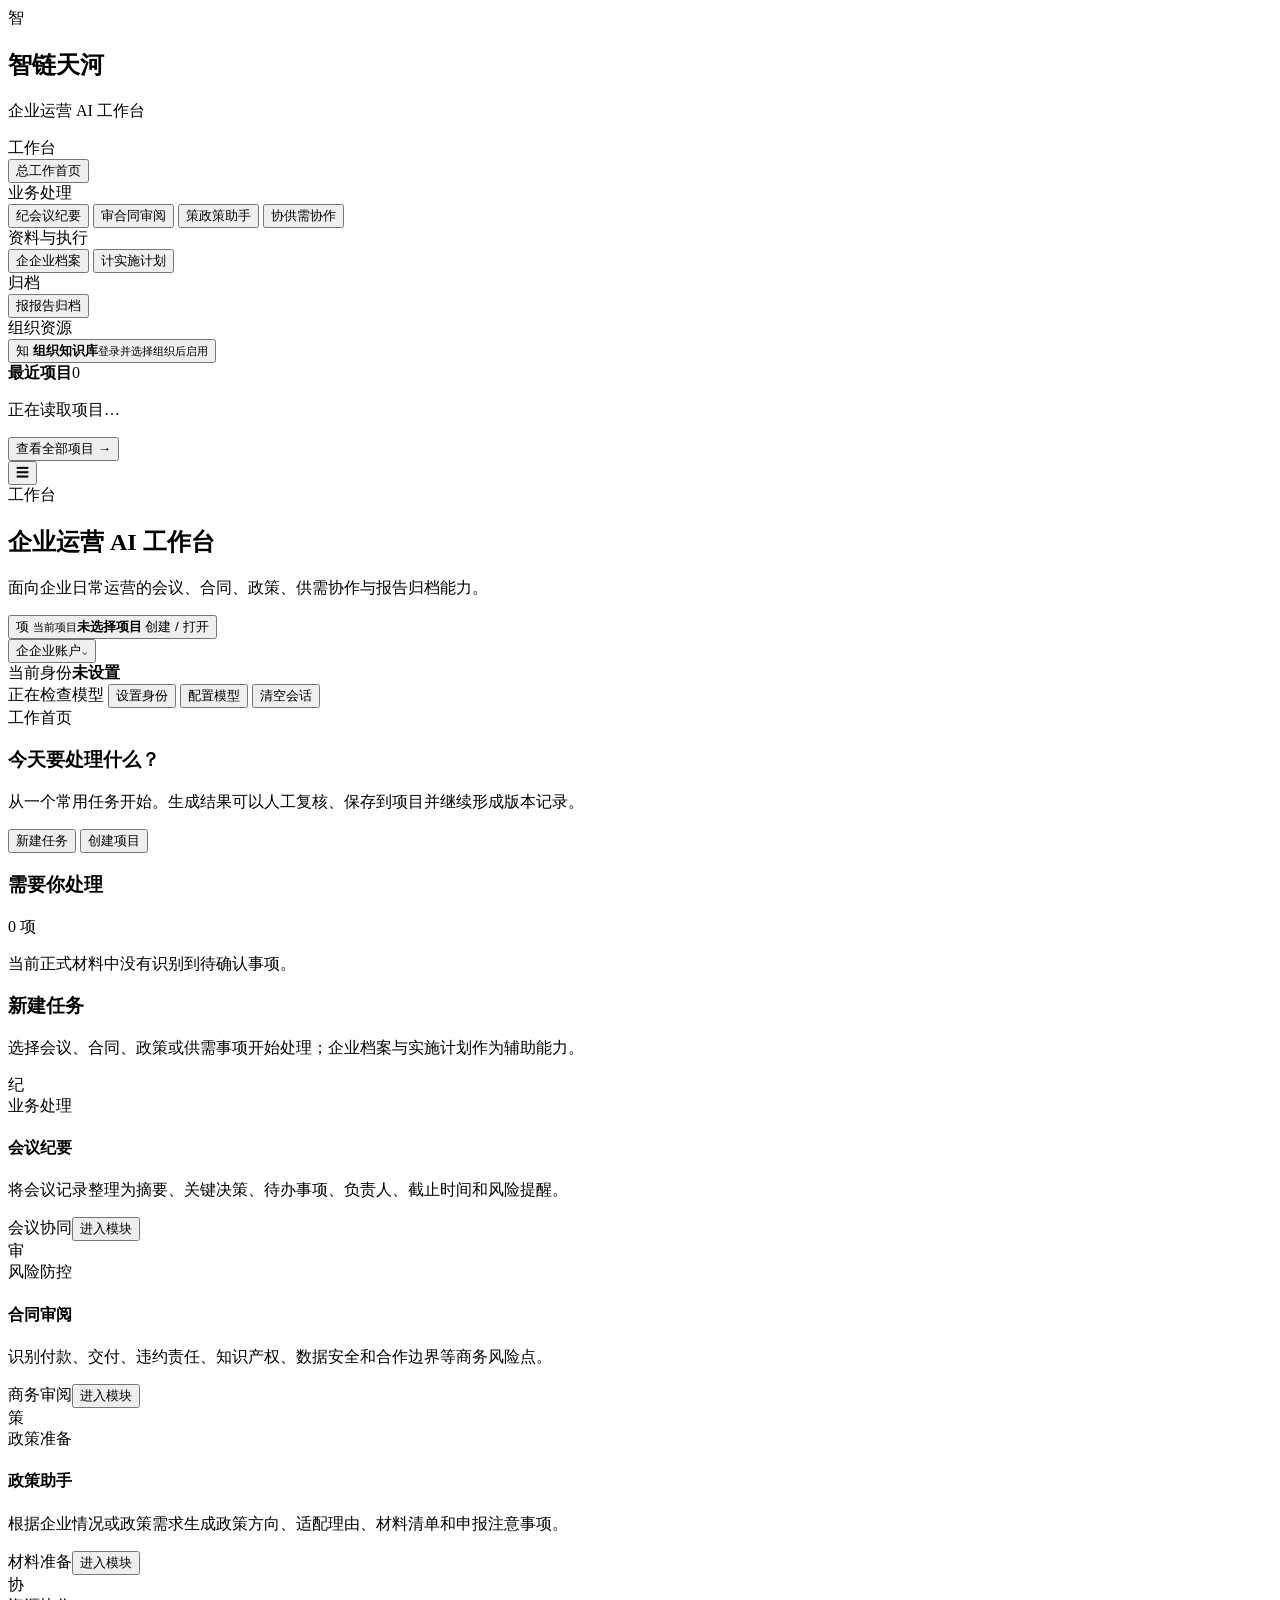
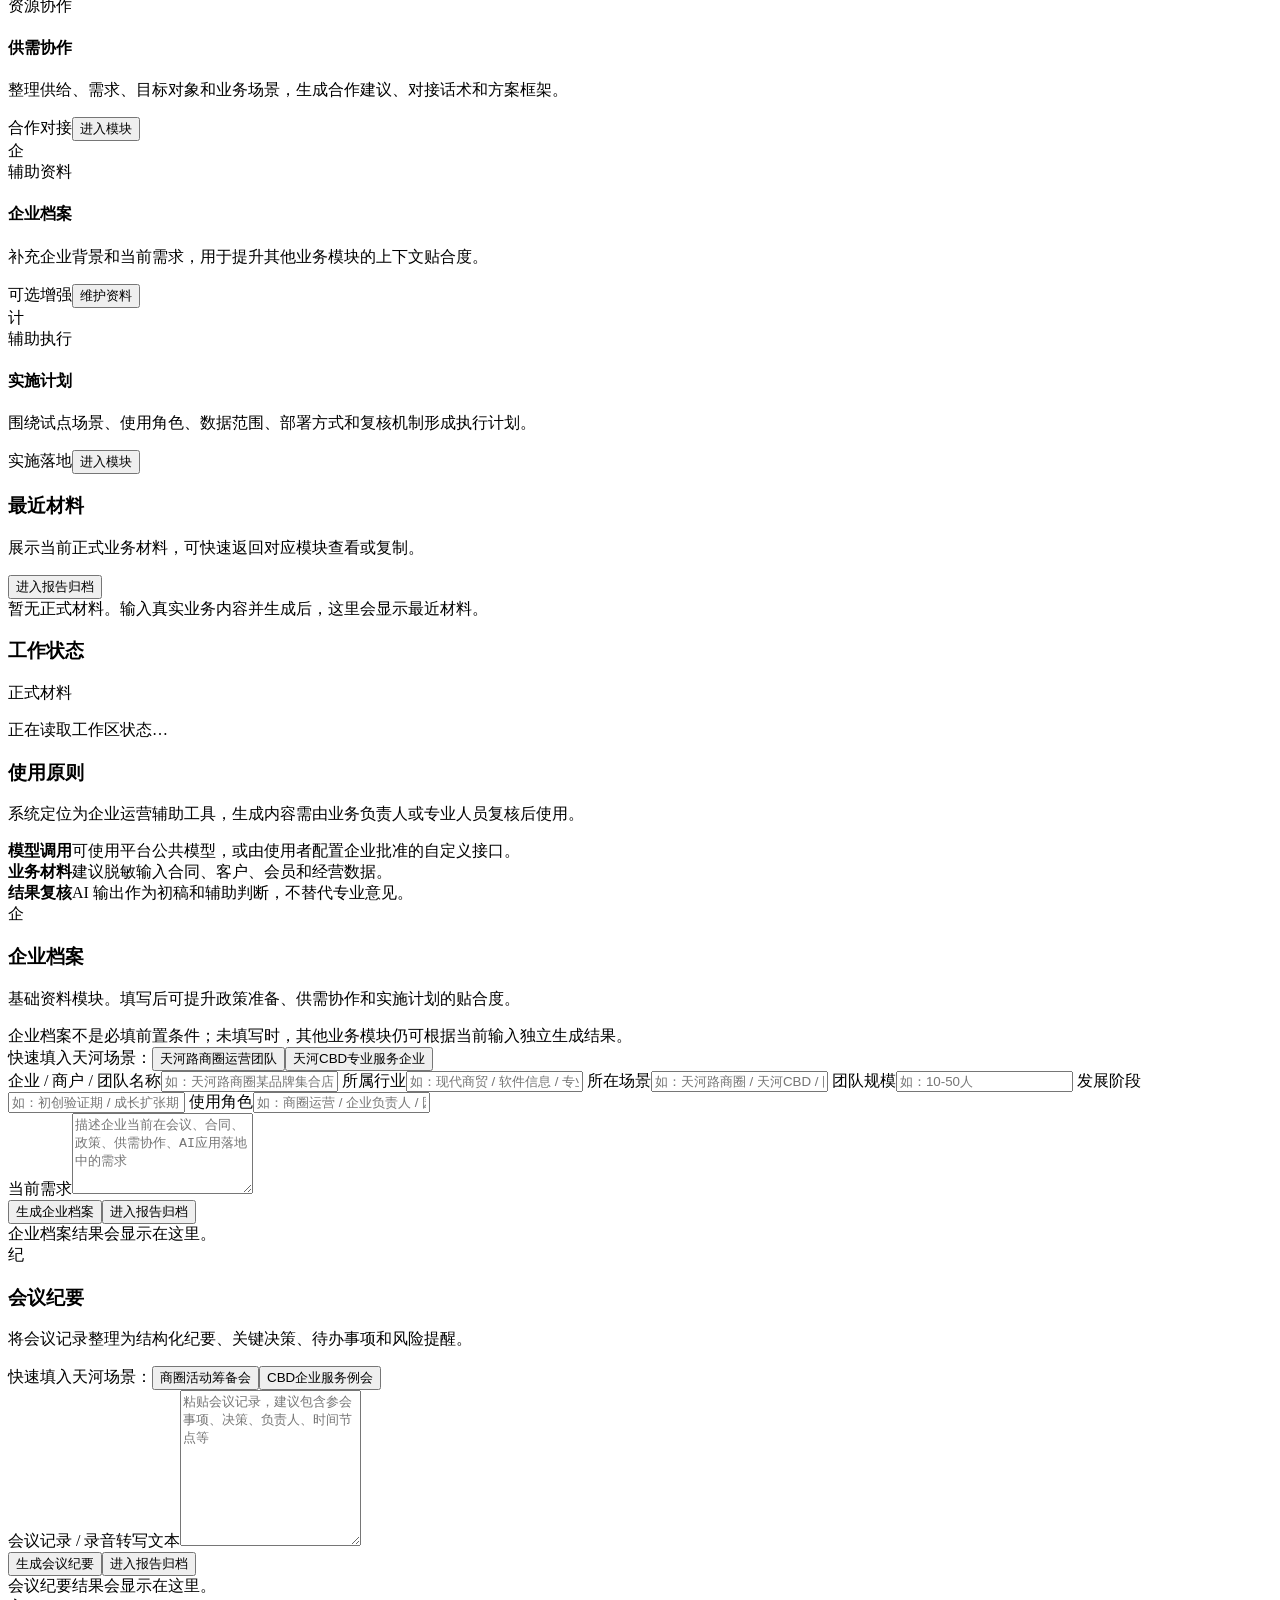
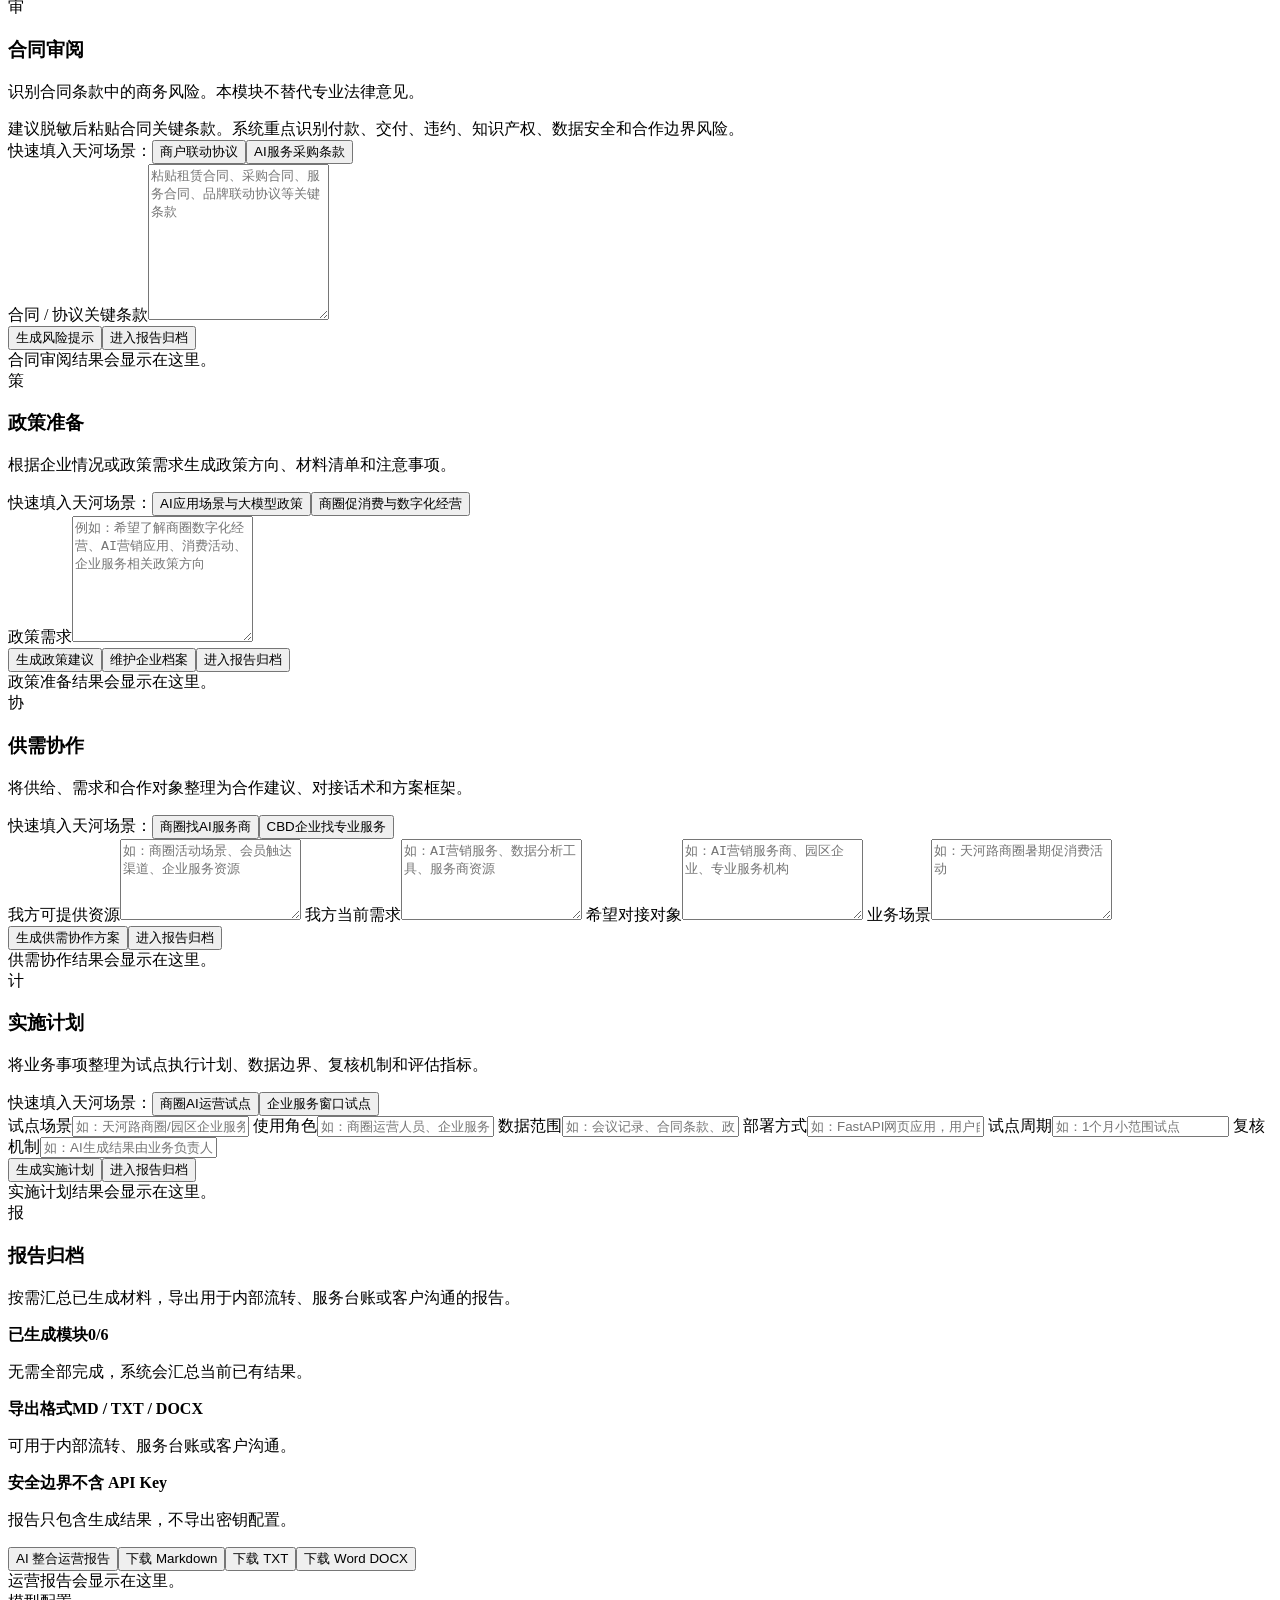
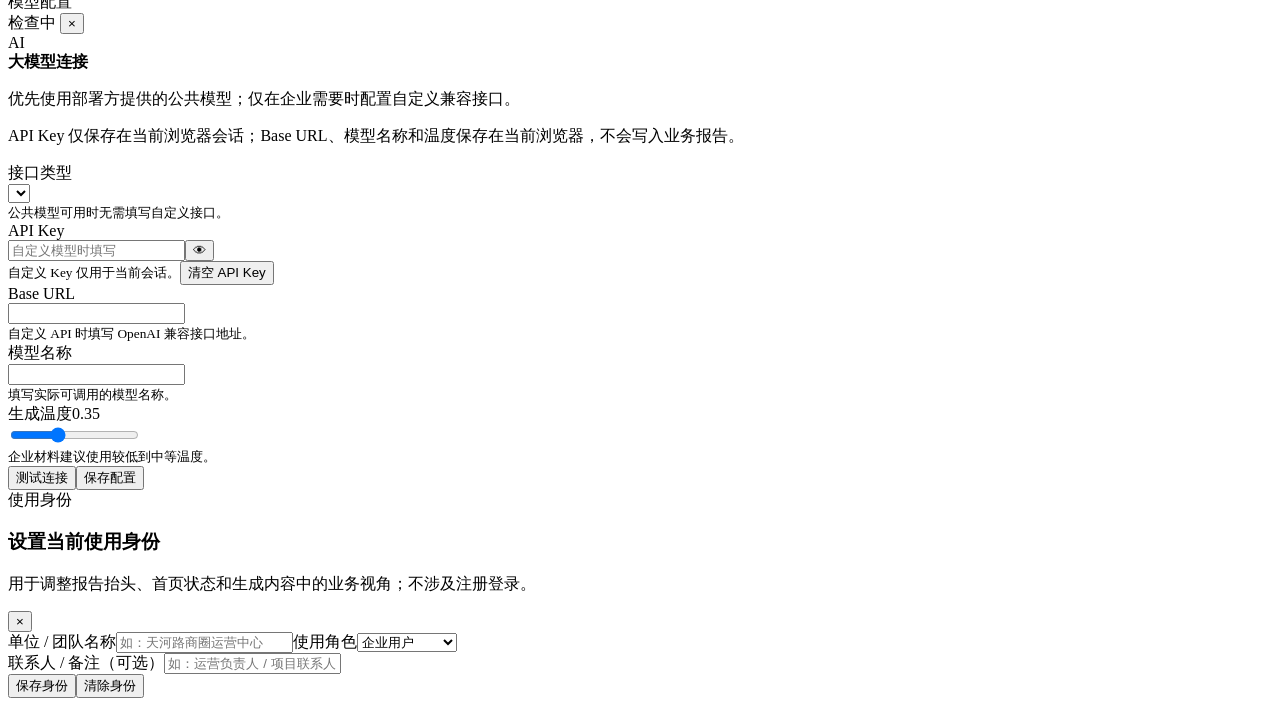
==== commit cbe2035a: "fix: restore complete native workspace markup" ====
--- a/frontend/index.html
+++ b/frontend/index.html
@@ -79,160 +79,238 @@
               <div id="uiV4AccountMenu" class="ui-v4-account-menu" hidden>
                 <button type="button" data-ui-v4-account="account">账户与组织</button>
                 <button type="button" data-ui-v4-account="identity">使用身份</button>
-                <button type="button" data-ui-v4-account="api">AI 服务设置</button>
+                <button type="button" data-ui-v4-account="api">模型配置</button>
+                <button type="button" data-ui-v4-account="service">服务跟进</button>
+                <hr />
+                <button type="button" class="ui-v4-danger" data-ui-v4-account="clear">清空本次会话</button>
               </div>
             </div>
           </nav>
+
+          <!-- Business feature scripts still own these source controls; V4 presents one authoritative top navigation. -->
+          <div class="identity-chip" id="identityChip" title="当前使用身份"><span>当前身份</span><strong id="identityDisplay">未设置</strong></div>
+          <span id="topApiStatus" class="top-status pending">正在检查模型</span>
+          <button id="openIdentity" class="secondary" type="button">设置身份</button>
+          <button id="openApiSettings" class="secondary" type="button">配置模型</button>
+          <button id="clearAll" class="danger-light" type="button">清空会话</button>
         </div>
       </header>
 
-      <section class="page active-page" id="home">
+      <section id="home" class="page active-page">
         <div class="overview-panel">
-          <article class="hero-card ui-v4-work-hero">
+          <div class="overview-copy hero-card ui-v4-work-hero">
             <div class="hero-content">
-              <span class="eyebrow">企业运营工作入口</span>
-              <h3>把日常业务材料变成可执行、可复核、可归档的工作结果</h3>
-              <p>围绕会议、合同、政策、供需协作和报告归档组织工作；生成结果用于辅助处理，正式使用前请由业务负责人复核。</p>
+              <span class="eyebrow">工作首页</span>
+              <h3>今天要处理什么？</h3>
+              <p>从一个常用任务开始。生成结果可以人工复核、保存到项目并继续形成版本记录。</p>
               <div class="button-row">
-                <button class="primary" data-goto="meeting">整理会议纪要</button>
-                <button class="secondary" data-goto="contract">审阅合同</button>
-                <button class="secondary" data-goto="policy">准备政策材料</button>
+                <button id="uiV4NewTask" class="primary" type="button">新建任务</button>
+                <button id="uiV4CreateProject" class="secondary" type="button">创建项目</button>
               </div>
             </div>
-          </article>
-          <aside class="ui-v4-attention-panel" aria-labelledby="uiV4AttentionTitle">
-            <div class="ui-v4-panel-head"><span>待处理</span><button type="button" id="uiV4RefreshAttention" class="inline-action">刷新</button></div>
-            <h3 id="uiV4AttentionTitle">需要你确认的事项</h3>
-            <div id="uiV4PendingList" class="ui-v4-pending-list"><p class="ui-v4-panel-empty">当前没有待你确认的事项。</p></div>
-          </aside>
-        </div>
-
-        <div class="section-toolbar"><div><span class="track">业务处理</span><h3>常用工作</h3></div></div>
+          </div>
+          <section id="uiV4PendingPanel" class="ui-v4-home-panel ui-v4-attention-panel">
+            <div class="ui-v4-panel-head"><h3>需要你处理</h3><span id="uiV4PendingCount">0 项</span></div>
+            <div id="uiV4PendingList" class="ui-v4-pending-list"><p class="ui-v4-panel-empty">当前正式材料中没有识别到待确认事项。</p></div>
+          </section>
+        </div>
+
+        <div class="section-toolbar">
+          <div><h3>新建任务</h3><p>选择会议、合同、政策或供需事项开始处理；企业档案与实施计划作为辅助能力。</p></div>
+        </div>
+
         <div class="module-grid">
-          <article class="module-card" data-tool-key="meeting" data-goto="meeting"><div class="module-head"><span>会议</span></div><h4>会议纪要</h4><p>从会议原文整理决定事项、行动项和待确认问题。</p><div class="module-footer"><span>原文 → 纪要</span><button type="button" data-goto="meeting">开始</button></div></article>
-          <article class="module-card" data-tool-key="contract" data-goto="contract"><div class="module-head"><span>合同</span></div><h4>合同审阅</h4><p>识别条款风险、缺失项和需人工确认的关键内容。</p><div class="module-footer"><span>文本 → 风险</span><button type="button" data-goto="contract">开始</button></div></article>
-          <article class="module-card" data-tool-key="policy" data-goto="policy"><div class="module-head"><span>政策</span></div><h4>政策助手</h4><p>围绕企业场景整理政策关注点、材料清单和办理准备。</p><div class="module-footer"><span>场景 → 材料</span><button type="button" data-goto="policy">开始</button></div></article>
-          <article class="module-card" data-tool-key="match" data-goto="match"><div class="module-head"><span>协作</span></div><h4>供需协作</h4><p>把企业需求与资源能力整理成可跟进的协作建议。</p><div class="module-footer"><span>需求 → 建议</span><button type="button" data-goto="match">开始</button></div></article>
-          <article class="module-card ui-v4-secondary-task" data-tool-key="profile" data-goto="profile"><div class="module-head"><span>档案</span></div><h4>企业档案</h4><p>维护企业背景，为后续任务提供统一业务上下文。</p><div class="module-footer"><span>背景 → 档案</span><button type="button" data-goto="profile">打开</button></div></article>
-          <article class="module-card ui-v4-secondary-task" data-tool-key="landing" data-goto="landing"><div class="module-head"><span>实施</span></div><h4>实施计划</h4><p>将目标、责任人和关键节点整理成推进计划。</p><div class="module-footer"><span>目标 → 计划</span><button type="button" data-goto="landing">打开</button></div></article>
-        </div>
-
-        <div class="ui-v4-secondary-grid">
-          <section class="ui-v4-recent-panel">
-            <div class="ui-v4-panel-head"><span>最近结果</span><button type="button" id="uiV4OpenProjects" class="inline-action">查看项目</button></div>
-            <div id="recentMaterials" class="recent-list empty">还没有最近结果。完成一次业务任务后，这里会显示你的最新材料。</div>
+          <article class="module-card" data-goto="meeting" data-tool-key="meeting">
+            <div class="module-head"><div class="module-icon">纪</div><span>业务处理</span></div>
+            <h4>会议纪要</h4><p>将会议记录整理为摘要、关键决策、待办事项、负责人、截止时间和风险提醒。</p>
+            <div class="module-footer"><span>会议协同</span><button type="button">进入模块</button></div>
+          </article>
+          <article class="module-card" data-goto="contract" data-tool-key="contract">
+            <div class="module-head"><div class="module-icon">审</div><span>风险防控</span></div>
+            <h4>合同审阅</h4><p>识别付款、交付、违约责任、知识产权、数据安全和合作边界等商务风险点。</p>
+            <div class="module-footer"><span>商务审阅</span><button type="button">进入模块</button></div>
+          </article>
+          <article class="module-card" data-goto="policy" data-tool-key="policy">
+            <div class="module-head"><div class="module-icon">策</div><span>政策准备</span></div>
+            <h4>政策助手</h4><p>根据企业情况或政策需求生成政策方向、适配理由、材料清单和申报注意事项。</p>
+            <div class="module-footer"><span>材料准备</span><button type="button">进入模块</button></div>
+          </article>
+          <article class="module-card" data-goto="match" data-tool-key="match">
+            <div class="module-head"><div class="module-icon">协</div><span>资源协作</span></div>
+            <h4>供需协作</h4><p>整理供给、需求、目标对象和业务场景，生成合作建议、对接话术和方案框架。</p>
+            <div class="module-footer"><span>合作对接</span><button type="button">进入模块</button></div>
+          </article>
+          <article class="module-card ui-v4-secondary-task" data-goto="profile" data-tool-key="profile">
+            <div class="module-head"><div class="module-icon">企</div><span>辅助资料</span></div>
+            <h4>企业档案</h4><p>补充企业背景和当前需求，用于提升其他业务模块的上下文贴合度。</p>
+            <div class="module-footer"><span>可选增强</span><button type="button">维护资料</button></div>
+          </article>
+          <article class="module-card ui-v4-secondary-task" data-goto="landing" data-tool-key="landing">
+            <div class="module-head"><div class="module-icon">计</div><span>辅助执行</span></div>
+            <h4>实施计划</h4><p>围绕试点场景、使用角色、数据范围、部署方式和复核机制形成执行计划。</p>
+            <div class="module-footer"><span>实施落地</span><button type="button">进入模块</button></div>
+          </article>
+        </div>
+
+        <div id="uiV4HomeGrid" class="ui-v4-home-grid ui-v4-secondary-grid">
+          <div class="recent-card ui-v4-recent-panel">
+            <div class="section-toolbar compact">
+              <div><h3>最近材料</h3><p>展示当前正式业务材料，可快速返回对应模块查看或复制。</p></div>
+              <button data-goto="report" class="secondary small" type="button">进入报告归档</button>
+            </div>
+            <div id="recentMaterials" class="recent-list empty">暂无正式材料。输入真实业务内容并生成后，这里会显示最近材料。</div>
+          </div>
+          <section id="uiV4UsagePanel" class="ui-v4-home-panel ui-v4-usage-panel">
+            <div class="ui-v4-panel-head"><h3>工作状态</h3><span>正式材料</span></div>
+            <div id="uiV4Metrics" class="ui-v4-metrics"></div>
+            <p id="uiV4UsageNote" class="ui-v4-usage-note">正在读取工作区状态…</p>
           </section>
-          <section id="uiV4UsagePanel" class="ui-v4-usage-panel">
-            <div class="ui-v4-panel-head"><span>工作概览</span><button type="button" id="uiV4RefreshUsage" class="inline-action">刷新</button></div>
-            <div id="uiV4Metrics" class="ui-v4-metrics"></div>
-            <p id="uiV4UsageNote" class="ui-v4-usage-note">打开项目后可查看当前项目的工作状态。</p>
-          </section>
-        </div>
-
-        <section class="governance-card ui-v4-safety-strip">
-          <h3>使用与复核</h3>
+        </div>
+
+        <div class="governance-card ui-v4-safety-strip" aria-label="使用边界">
+          <div><h3>使用原则</h3><p>系统定位为企业运营辅助工具，生成内容需由业务负责人或专业人员复核后使用。</p></div>
           <div class="principle-grid">
-            <div><b>业务复核</b><span>AI 生成内容用于辅助处理，正式采用前由业务负责人确认。</span></div>
-            <div><b>敏感信息</b><span>涉及个人信息、商业秘密或受限材料时，请按企业要求脱敏和授权。</span></div>
-            <div><b>AI 服务</b><span>默认使用平台 AI 服务；企业专属模型可由管理员在设置中接入。</span></div>
-          </div>
-        </section>
-      </section>
-
-      <section class="page ui-v4-business-page" id="meeting">
-        <div class="content-card">
-          <div class="section-head"><div><span class="track">会议协作</span><h3>会议纪要</h3><p>粘贴会议原文，整理决定事项、行动项和待确认问题。</p></div><span>纪</span></div>
-          <div class="quick-fill-bar"><span>快速开始</span><button type="button" class="quick-fill-btn" data-example="meeting">填写示例</button></div>
-          <label for="meetingText">会议原文</label><textarea id="meetingText" rows="13" placeholder="粘贴会议记录、转写文本或讨论要点"></textarea>
-          <div class="sticky-actions"><button class="primary" id="generateMeeting">生成会议纪要</button></div>
-        </div>
-        <div class="result-panel empty" id="meetingResult"><p>生成后将在这里显示会议纪要。</p></div>
-      </section>
-
-      <section class="page ui-v4-business-page" id="contract">
-        <div class="content-card">
-          <div class="section-head"><div><span class="track">合同管理</span><h3>合同审阅</h3><p>检查高风险条款、缺失项和需人工确认的关键内容。</p></div><span>审</span></div>
-          <div class="quick-fill-bar"><span>快速开始</span><button type="button" class="quick-fill-btn" data-example="contract">填写示例</button></div>
-          <label for="contractText">合同文本</label><textarea id="contractText" rows="13" placeholder="粘贴需要审阅的合同文本"></textarea>
-          <div class="sticky-actions"><button class="primary" id="analyzeContract">开始审阅</button></div>
-        </div>
-        <div class="result-panel empty" id="contractResult"><p>审阅结果将在这里显示。</p></div>
-      </section>
-
-      <section class="page ui-v4-business-page" id="policy">
-        <div class="content-card">
-          <div class="section-head"><div><span class="track">政策准备</span><h3>政策助手</h3><p>结合企业场景整理政策关注点、材料清单和办理准备。</p></div><span>策</span></div>
-          <div class="quick-fill-bar"><span>快速开始</span><button type="button" class="quick-fill-btn" data-example="policy">填写示例</button></div>
-          <label for="policyQuestion">企业场景或问题</label><textarea id="policyQuestion" rows="10" placeholder="描述企业所在地、行业、事项和希望了解的政策问题"></textarea>
-          <div class="sticky-actions"><button class="primary" id="queryPolicy">整理政策材料</button></div>
-        </div>
-        <div class="result-panel empty" id="policyResult"><p>政策材料将在这里显示。</p></div>
-      </section>
-
-      <section class="page ui-v4-business-page" id="match">
-        <div class="content-card">
-          <div class="section-head"><div><span class="track">供需协作</span><h3>供需协作</h3><p>描述企业需求和可提供能力，整理协作方向与后续跟进建议。</p></div><span>协</span></div>
+            <div><b>模型调用</b><span>可使用平台公共模型，或由使用者配置企业批准的自定义接口。</span></div>
+            <div><b>业务材料</b><span>建议脱敏输入合同、客户、会员和经营数据。</span></div>
+            <div><b>结果复核</b><span>AI 输出作为初稿和辅助判断，不替代专业意见。</span></div>
+          </div>
+        </div>
+      </section>
+
+      <section id="profile" class="page ui-v4-business-page">
+        <div class="content-card" aria-label="企业资料输入工作区">
+          <div class="section-head"><span>企</span><div><h3>企业档案</h3><p>基础资料模块。填写后可提升政策准备、供需协作和实施计划的贴合度。</p></div></div>
+          <div class="notice info">企业档案不是必填前置条件；未填写时，其他业务模块仍可根据当前输入独立生成结果。</div>
+          <div class="quick-fill-bar"><span>快速填入天河场景：</span><button type="button" class="quick-fill-btn" data-example="profile-mall">天河路商圈运营团队</button><button type="button" class="quick-fill-btn" data-example="profile-cbd">天河CBD专业服务企业</button></div>
           <div class="form-grid two">
-            <div><label for="needText">企业需求</label><textarea id="needText" rows="8" placeholder="需要解决的问题、资源或合作目标"></textarea></div>
-            <div><label for="supplyText">可提供能力</label><textarea id="supplyText" rows="8" placeholder="企业可提供的产品、技术、渠道或服务"></textarea></div>
-          </div>
-          <div class="sticky-actions"><button class="primary" id="generateMatch">生成协作建议</button></div>
-        </div>
-        <div class="result-panel empty" id="matchResult"><p>协作建议将在这里显示。</p></div>
-      </section>
-
-      <section class="page ui-v4-business-page" id="profile">
-        <div class="content-card">
-          <div class="section-head"><div><span class="track">企业资料</span><h3>企业档案</h3><p>维护企业背景，作为后续业务任务的可选上下文。</p></div><span>企</span></div>
-          <div class="quick-fill-bar"><span>快速开始</span><button type="button" class="quick-fill-btn" data-example="profile">填写示例</button></div>
+            <label>企业 / 商户 / 团队名称<input id="profileName" placeholder="如：天河路商圈某品牌集合店" /></label>
+            <label>所属行业<input id="profileIndustry" placeholder="如：现代商贸 / 软件信息 / 专业服务" /></label>
+            <label>所在场景<input id="profileLocation" placeholder="如：天河路商圈 / 天河CBD / 园区企业服务窗口" /></label>
+            <label>团队规模<input id="profileScale" placeholder="如：10-50人" /></label>
+            <label>发展阶段<input id="profileStage" placeholder="如：初创验证期 / 成长扩张期 / 成熟运营期" /></label>
+            <label>使用角色<input id="profileRole" placeholder="如：商圈运营 / 企业负责人 / 园区服务人员" /></label>
+          </div>
+          <label>当前需求<textarea id="profileDemands" rows="5" placeholder="描述企业当前在会议、合同、政策、供需协作、AI应用落地中的需求"></textarea></label>
+          <div class="button-row sticky-actions"><button id="runProfile" class="primary">生成企业档案</button><button data-goto="report" class="secondary">进入报告归档</button></div>
+        </div>
+        <div id="profileResult" class="result-panel empty" aria-label="企业档案 · 生成结果" data-ui-v4-empty-title="企业档案将在这里生成" data-ui-v4-empty-copy="填写企业资料后生成档案；结果可继续用于其他业务模块。">企业档案结果会显示在这里。</div>
+      </section>
+
+      <section id="meeting" class="page ui-v4-business-page">
+        <div class="content-card" aria-label="会议记录输入工作区">
+          <div class="section-head"><span>纪</span><div><h3>会议纪要</h3><p>将会议记录整理为结构化纪要、关键决策、待办事项和风险提醒。</p></div></div>
+          <div class="quick-fill-bar"><span>快速填入天河场景：</span><button type="button" class="quick-fill-btn" data-example="meeting-mall">商圈活动筹备会</button><button type="button" class="quick-fill-btn" data-example="meeting-cbd">CBD企业服务例会</button></div>
+          <label>会议记录 / 录音转写文本<textarea id="meetingInput" rows="10" placeholder="粘贴会议记录，建议包含参会事项、决策、负责人、时间节点等"></textarea></label>
+          <div class="button-row sticky-actions"><button id="runMeeting" class="primary">生成会议纪要</button><button data-goto="report" class="secondary">进入报告归档</button></div>
+        </div>
+        <div id="meetingResult" class="result-panel empty" aria-label="会议纪要 · AI 生成结果" data-ui-v4-empty-title="会议纪要将在这里生成" data-ui-v4-empty-copy="粘贴会议记录或录音转写文本，然后点击“生成会议纪要”。">会议纪要结果会显示在这里。</div>
+      </section>
+
+      <section id="contract" class="page ui-v4-business-page">
+        <div class="content-card" aria-label="合同条款输入工作区">
+          <div class="section-head"><span>审</span><div><h3>合同审阅</h3><p>识别合同条款中的商务风险。本模块不替代专业法律意见。</p></div></div>
+          <div class="notice warning">建议脱敏后粘贴合同关键条款。系统重点识别付款、交付、违约、知识产权、数据安全和合作边界风险。</div>
+          <div class="quick-fill-bar"><span>快速填入天河场景：</span><button type="button" class="quick-fill-btn" data-example="contract-merchant">商户联动协议</button><button type="button" class="quick-fill-btn" data-example="contract-ai">AI服务采购条款</button></div>
+          <label>合同 / 协议关键条款<textarea id="contractInput" rows="10" placeholder="粘贴租赁合同、采购合同、服务合同、品牌联动协议等关键条款"></textarea></label>
+          <div class="button-row sticky-actions"><button id="runContract" class="primary">生成风险提示</button><button data-goto="report" class="secondary">进入报告归档</button></div>
+        </div>
+        <div id="contractResult" class="result-panel empty" aria-label="合同风险 · AI 审阅结果" data-ui-v4-empty-title="合同风险提示将在这里生成" data-ui-v4-empty-copy="粘贴需要审阅的关键条款，然后点击“生成风险提示”。">合同审阅结果会显示在这里。</div>
+      </section>
+
+      <section id="policy" class="page ui-v4-business-page">
+        <div class="content-card" aria-label="政策需求输入工作区">
+          <div class="section-head"><span>策</span><div><h3>政策准备</h3><p>根据企业情况或政策需求生成政策方向、材料清单和注意事项。</p></div></div>
+          <div class="quick-fill-bar"><span>快速填入天河场景：</span><button type="button" class="quick-fill-btn" data-example="policy-ai">AI应用场景与大模型政策</button><button type="button" class="quick-fill-btn" data-example="policy-commerce">商圈促消费与数字化经营</button></div>
+          <label>政策需求<textarea id="policyDemand" rows="8" placeholder="例如：希望了解商圈数字化经营、AI营销应用、消费活动、企业服务相关政策方向"></textarea></label>
+          <div class="button-row sticky-actions"><button id="runPolicy" class="primary">生成政策建议</button><button data-goto="profile" class="secondary">维护企业档案</button><button data-goto="report" class="secondary">进入报告归档</button></div>
+        </div>
+        <div id="policyResult" class="result-panel empty" aria-label="政策方向 · AI 建议结果" data-ui-v4-empty-title="政策建议将在这里生成" data-ui-v4-empty-copy="填写政策需求或企业档案，然后点击“生成政策建议”。">政策准备结果会显示在这里。</div>
+      </section>
+
+      <section id="match" class="page ui-v4-business-page">
+        <div class="content-card" aria-label="供需信息输入工作区">
+          <div class="section-head"><span>协</span><div><h3>供需协作</h3><p>将供给、需求和合作对象整理为合作建议、对接话术和方案框架。</p></div></div>
+          <div class="quick-fill-bar"><span>快速填入天河场景：</span><button type="button" class="quick-fill-btn" data-example="match-mall-ai">商圈找AI服务商</button><button type="button" class="quick-fill-btn" data-example="match-cbd-service">CBD企业找专业服务</button></div>
           <div class="form-grid two">
-            <div><label for="companyName">企业名称</label><input id="companyName" type="text" /></div>
-            <div><label for="industry">行业</label><input id="industry" type="text" /></div>
-            <div><label for="location">所在地</label><input id="location" type="text" /></div>
-            <div><label for="companySize">企业规模</label><input id="companySize" type="text" /></div>
-          </div>
-          <label for="companyIntro">企业简介</label><textarea id="companyIntro" rows="6"></textarea>
-          <div class="sticky-actions"><button class="primary" id="saveProfile">整理企业档案</button></div>
-        </div>
-        <div class="result-panel empty" id="profileResult"><p>企业档案将在这里显示。</p></div>
-      </section>
-
-      <section class="page ui-v4-business-page" id="landing">
-        <div class="content-card">
-          <div class="section-head"><div><span class="track">实施推进</span><h3>实施计划</h3><p>把业务目标拆解为责任、节点和执行计划。</p></div><span>计</span></div>
-          <label for="landingGoal">实施目标</label><textarea id="landingGoal" rows="7" placeholder="描述要推进的事项、时间目标和关键约束"></textarea>
-          <div class="sticky-actions"><button class="primary" id="generateLanding">生成实施计划</button></div>
-        </div>
-        <div class="result-panel empty" id="landingResult"><p>实施计划将在这里显示。</p></div>
-      </section>
-
-      <section class="page" id="report">
-        <div class="section-toolbar"><div><span class="track">报告与归档</span><h3>报告归档</h3></div></div>
-        <div class="report-grid">
-          <article class="report-card"><b>已生成材料</b><strong id="reportResultCount">0</strong><p>当前可用于汇总的业务结果。</p></article>
-          <article class="report-card"><b>导出格式</b><strong>Word / Markdown / 文本</strong><p>按使用场景选择导出格式。</p></article>
-          <article class="report-card"><b>导出范围</b><strong>仅导出业务内容</strong><p>导出文件仅包含业务材料，不包含 AI 服务设置。</p></article>
-        </div>
-        <div class="content-card">
-          <div class="section-head"><div><h3>生成报告</h3><p>汇总当前已生成的业务结果，形成便于归档和复核的报告。</p></div></div>
-          <label for="reportTitle">报告标题</label><input id="reportTitle" type="text" value="企业运营 AI 工作报告" />
-          <div class="button-row"><button class="primary" id="buildReport">生成汇总</button><button class="secondary" id="downloadWord">下载 Word</button><button class="secondary" id="downloadMarkdown">下载 Markdown</button><button class="secondary" id="downloadText">下载文本</button></div>
-        </div>
-        <div class="result-panel empty" id="reportResult"><p>报告汇总将在这里显示。</p></div>
+            <label>我方可提供资源<textarea id="offerInput" rows="5" placeholder="如：商圈活动场景、会员触达渠道、企业服务资源"></textarea></label>
+            <label>我方当前需求<textarea id="needInput" rows="5" placeholder="如：AI营销服务、数据分析工具、服务商资源"></textarea></label>
+            <label>希望对接对象<textarea id="targetInput" rows="5" placeholder="如：AI营销服务商、园区企业、专业服务机构"></textarea></label>
+            <label>业务场景<textarea id="scenarioInput" rows="5" placeholder="如：天河路商圈暑期促消费活动"></textarea></label>
+          </div>
+          <div class="button-row sticky-actions"><button id="runMatch" class="primary">生成供需协作方案</button><button data-goto="report" class="secondary">进入报告归档</button></div>
+        </div>
+        <div id="matchResult" class="result-panel empty" aria-label="供需协作 · AI 方案结果" data-ui-v4-empty-title="供需协作方案将在这里生成" data-ui-v4-empty-copy="补充供给、需求、目标对象或业务场景中的至少一项。">供需协作结果会显示在这里。</div>
+      </section>
+
+      <section id="landing" class="page ui-v4-business-page">
+        <div class="content-card" aria-label="实施条件输入工作区">
+          <div class="section-head"><span>计</span><div><h3>实施计划</h3><p>将业务事项整理为试点执行计划、数据边界、复核机制和评估指标。</p></div></div>
+          <div class="quick-fill-bar"><span>快速填入天河场景：</span><button type="button" class="quick-fill-btn" data-example="landing-mall">商圈AI运营试点</button><button type="button" class="quick-fill-btn" data-example="landing-service-window">企业服务窗口试点</button></div>
+          <div class="form-grid two">
+            <label>试点场景<input id="pilotScene" placeholder="如：天河路商圈/园区企业服务窗口" /></label>
+            <label>使用角色<input id="userRoles" placeholder="如：商圈运营人员、企业服务人员、企业负责人" /></label>
+            <label>数据范围<input id="dataScope" placeholder="如：会议记录、合同条款、政策需求、供需信息" /></label>
+            <label>部署方式<input id="deployment" placeholder="如：FastAPI网页应用，用户自填API Key，不持久化业务原文" /></label>
+            <label>试点周期<input id="pilotPeriod" placeholder="如：1个月小范围试点" /></label>
+            <label>复核机制<input id="reviewMode" placeholder="如：AI生成结果由业务负责人或专业人员人工复核" /></label>
+          </div>
+          <div class="button-row sticky-actions"><button id="runLanding" class="primary">生成实施计划</button><button data-goto="report" class="secondary">进入报告归档</button></div>
+        </div>
+        <div id="landingResult" class="result-panel empty" aria-label="实施计划 · AI 生成结果" data-ui-v4-empty-title="实施计划将在这里生成" data-ui-v4-empty-copy="补充试点场景、角色、数据范围与复核机制后生成执行计划。">实施计划结果会显示在这里。</div>
+      </section>
+
+      <section id="report" class="page ui-v4-business-page">
+        <div class="content-card" aria-label="归档与导出输入工作区">
+          <div class="section-head"><span>报</span><div><h3>报告归档</h3><p>按需汇总已生成材料，导出用于内部流转、服务台账或客户沟通的报告。</p></div></div>
+          <div class="report-grid">
+            <div class="report-card"><b>已生成模块</b><strong id="reportDoneCount">0/6</strong><p>无需全部完成，系统会汇总当前已有结果。</p></div>
+            <div class="report-card"><b>导出格式</b><strong>MD / TXT / DOCX</strong><p>可用于内部流转、服务台账或客户沟通。</p></div>
+            <div class="report-card"><b>安全边界</b><strong>不含 API Key</strong><p>报告只包含生成结果，不导出密钥配置。</p></div>
+          </div>
+          <div class="button-row sticky-actions"><button id="runReport" class="primary">AI 整合运营报告</button><button id="downloadMarkdown" class="secondary">下载 Markdown</button><button id="downloadTxt" class="secondary">下载 TXT</button><button id="downloadDocx" class="secondary">下载 Word DOCX</button></div>
+        </div>
+        <div id="reportResult" class="result-panel empty" aria-label="运营报告 · 汇总与导出" data-ui-v4-empty-title="运营报告将在这里生成" data-ui-v4-empty-copy="先完成至少一个业务模块，再整合或导出当前已有材料。">运营报告会显示在这里。</div>
       </section>
     </main>
   </div>
 
-  <div class="modal-backdrop" id="identityModal" hidden>
+  <div id="uiV4MobileBackdrop" class="ui-v4-mobile-backdrop" aria-hidden="true"></div>
+
+  <aside id="apiPanel" class="api-panel api-drawer-v4" data-api-drawer-v4="true" role="dialog" aria-modal="true" aria-labelledby="apiDrawerTitle" aria-hidden="true">
+    <div class="panel-title">
+      <span id="apiDrawerTitle">模型配置</span>
+      <div class="panel-actions">
+        <span id="modeBadge" class="status-badge local">检查中</span>
+        <button id="toggleApiPanel" class="collapse-btn" type="button" aria-expanded="true" hidden>收起</button>
+        <button id="uiV4ApiClose" class="ui-v4-api-close" type="button" aria-label="关闭模型配置"><span aria-hidden="true">×</span></button>
+      </div>
+    </div>
+    <div id="apiPanelBody" class="api-body">
+      <div class="api-drawer-intro"><div class="api-drawer-intro-icon" aria-hidden="true">AI</div><div><strong>大模型连接</strong><p>优先使用部署方提供的公共模型；仅在企业需要时配置自定义兼容接口。</p></div></div>
+      <p class="tip api-drawer-security-note">API Key 仅保存在当前浏览器会话；Base URL、模型名称和温度保存在当前浏览器，不会写入业务报告。</p>
+      <div class="api-drawer-fields">
+        <section class="api-drawer-field"><div class="api-drawer-field-head"><label for="providerSelect">接口类型</label></div><select id="providerSelect"></select><div class="api-drawer-field-footer"><small>公共模型可用时无需填写自定义接口。</small></div></section>
+        <section class="api-drawer-field"><div class="api-drawer-field-head"><label for="apiKey">API Key</label></div><div class="key-row"><input id="apiKey" type="password" placeholder="自定义模型时填写" autocomplete="off" /><button id="toggleKey" type="button" class="icon-btn" aria-label="显示或隐藏 API Key">👁</button></div><div class="api-drawer-field-footer"><small>自定义 Key 仅用于当前会话。</small><button id="clearKey" type="button" class="ghost api-drawer-text-action">清空 API Key</button></div></section>
+        <section class="api-drawer-field"><div class="api-drawer-field-head"><label for="baseUrl">Base URL</label></div><input id="baseUrl" type="text" /><div class="api-drawer-field-footer"><small>自定义 API 时填写 OpenAI 兼容接口地址。</small></div></section>
+        <section class="api-drawer-field"><div class="api-drawer-field-head"><label for="modelName">模型名称</label></div><input id="modelName" type="text" /><div class="api-drawer-field-footer"><small>填写实际可调用的模型名称。</small></div></section>
+        <section class="api-drawer-field"><div class="api-drawer-field-head"><label for="temperature">生成温度</label><span id="tempValue" class="api-temperature-value">0.35</span></div><input id="temperature" type="range" min="0" max="1" step="0.05" value="0.35" /><div class="api-drawer-field-footer"><small>企业材料建议使用较低到中等温度。</small></div></section>
+      </div>
+      <div id="connectionResult" class="connection-msg"></div>
+    </div>
+    <footer class="api-drawer-footer"><button id="testConnection" class="secondary api-drawer-test" type="button">测试连接</button><button id="saveApiConfig" class="primary api-drawer-save" type="button">保存配置</button></footer>
+  </aside>
+  <div id="uiV4ApiBackdrop" class="ui-v4-api-backdrop" aria-hidden="true"></div>
+
+  <div id="identityModal" class="modal-backdrop" aria-hidden="true">
     <div class="modal-card" role="dialog" aria-modal="true" aria-labelledby="identityTitle">
-      <div class="modal-head"><div><span class="track">使用身份</span><h3 id="identityTitle">设置当前身份</h3><p>用于调整报告抬头、首页状态和生成内容中的业务视角。</p></div><button class="icon-btn" id="closeIdentity" aria-label="关闭">×</button></div>
-      <div class="form-grid two"><div><label for="identityName">姓名</label><input id="identityName" type="text" /></div><div><label for="identityRole">角色</label><input id="identityRole" type="text" /></div></div>
-      <div class="button-row"><button class="primary" id="saveIdentity">保存身份</button></div>
+      <div class="modal-head"><div><span class="track">使用身份</span><h3 id="identityTitle">设置当前使用身份</h3><p>用于调整报告抬头、首页状态和生成内容中的业务视角；不涉及注册登录。</p></div><button id="closeIdentity" class="icon-btn" type="button" aria-label="关闭身份设置">×</button></div>
+      <div class="form-grid two"><label>单位 / 团队名称<input id="identityOrg" placeholder="如：天河路商圈运营中心" /></label><label>使用角色<select id="identityRole"><option value="企业用户">企业用户</option><option value="园区服务人员">园区服务人员</option><option value="商圈运营人员">商圈运营人员</option><option value="项目管理员">项目管理员</option></select></label></div>
+      <label>联系人 / 备注（可选）<input id="identityContact" placeholder="如：运营负责人 / 项目联系人" /></label>
+      <div class="button-row sticky-actions"><button id="saveIdentity" class="primary" type="button">保存身份</button><button id="resetIdentity" class="secondary" type="button">清除身份</button></div>
     </div>
   </div>
 
   <div id="toast" class="toast" role="status" aria-live="polite"></div>
-
   <script src="/assets/app.js"></script>
 </body>
-</html>
+</html>
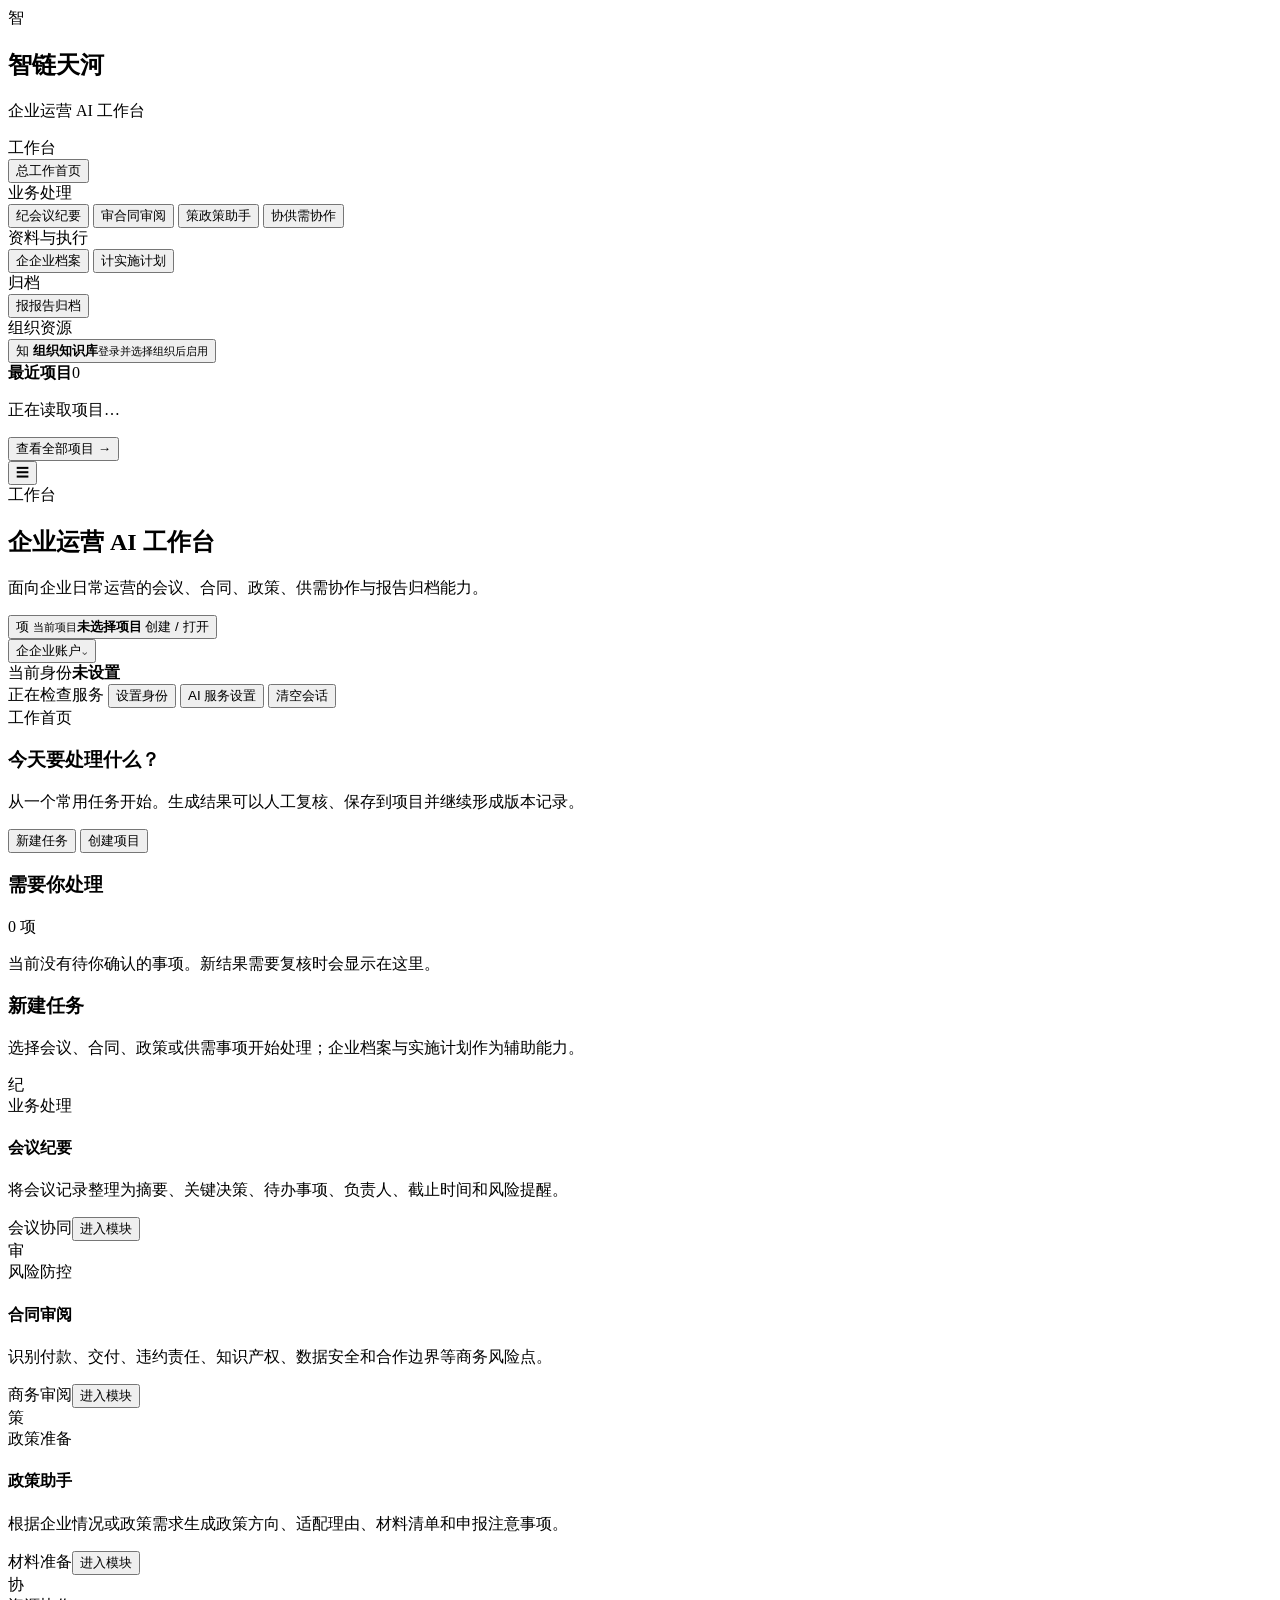
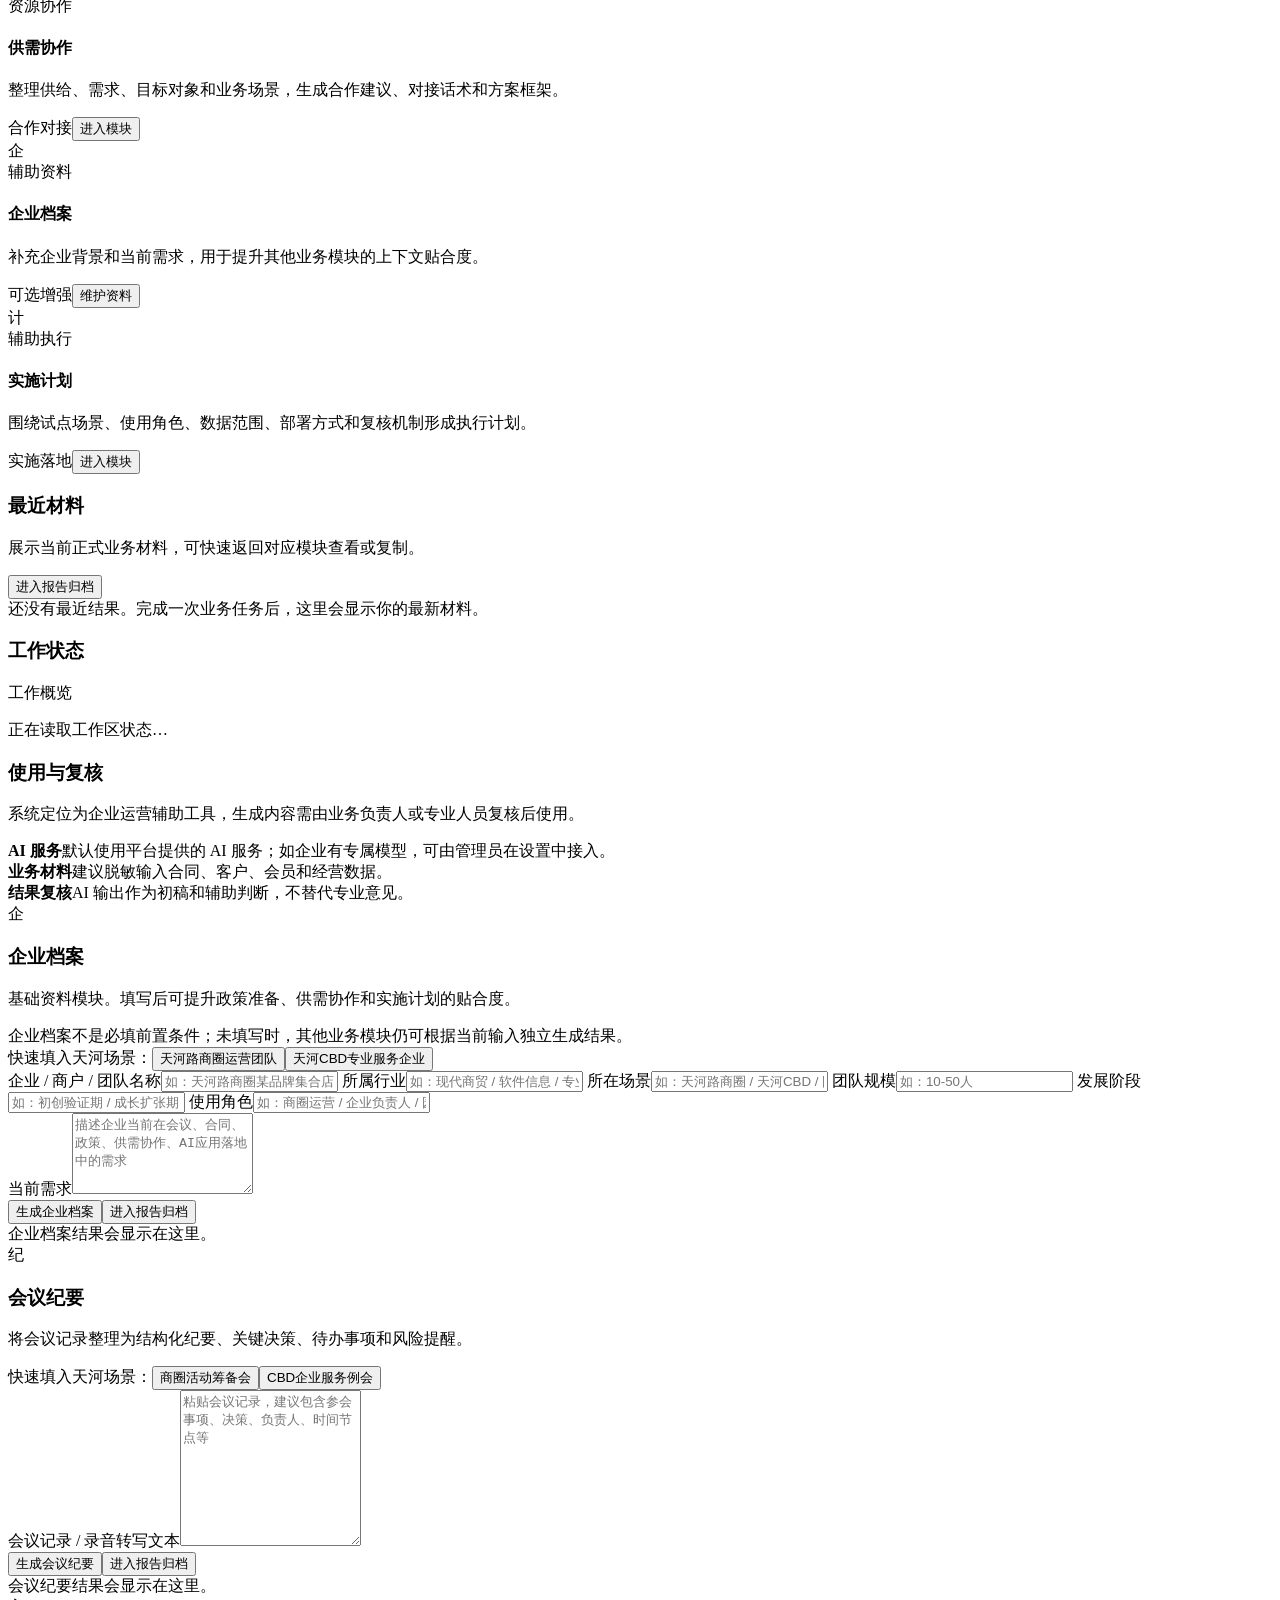
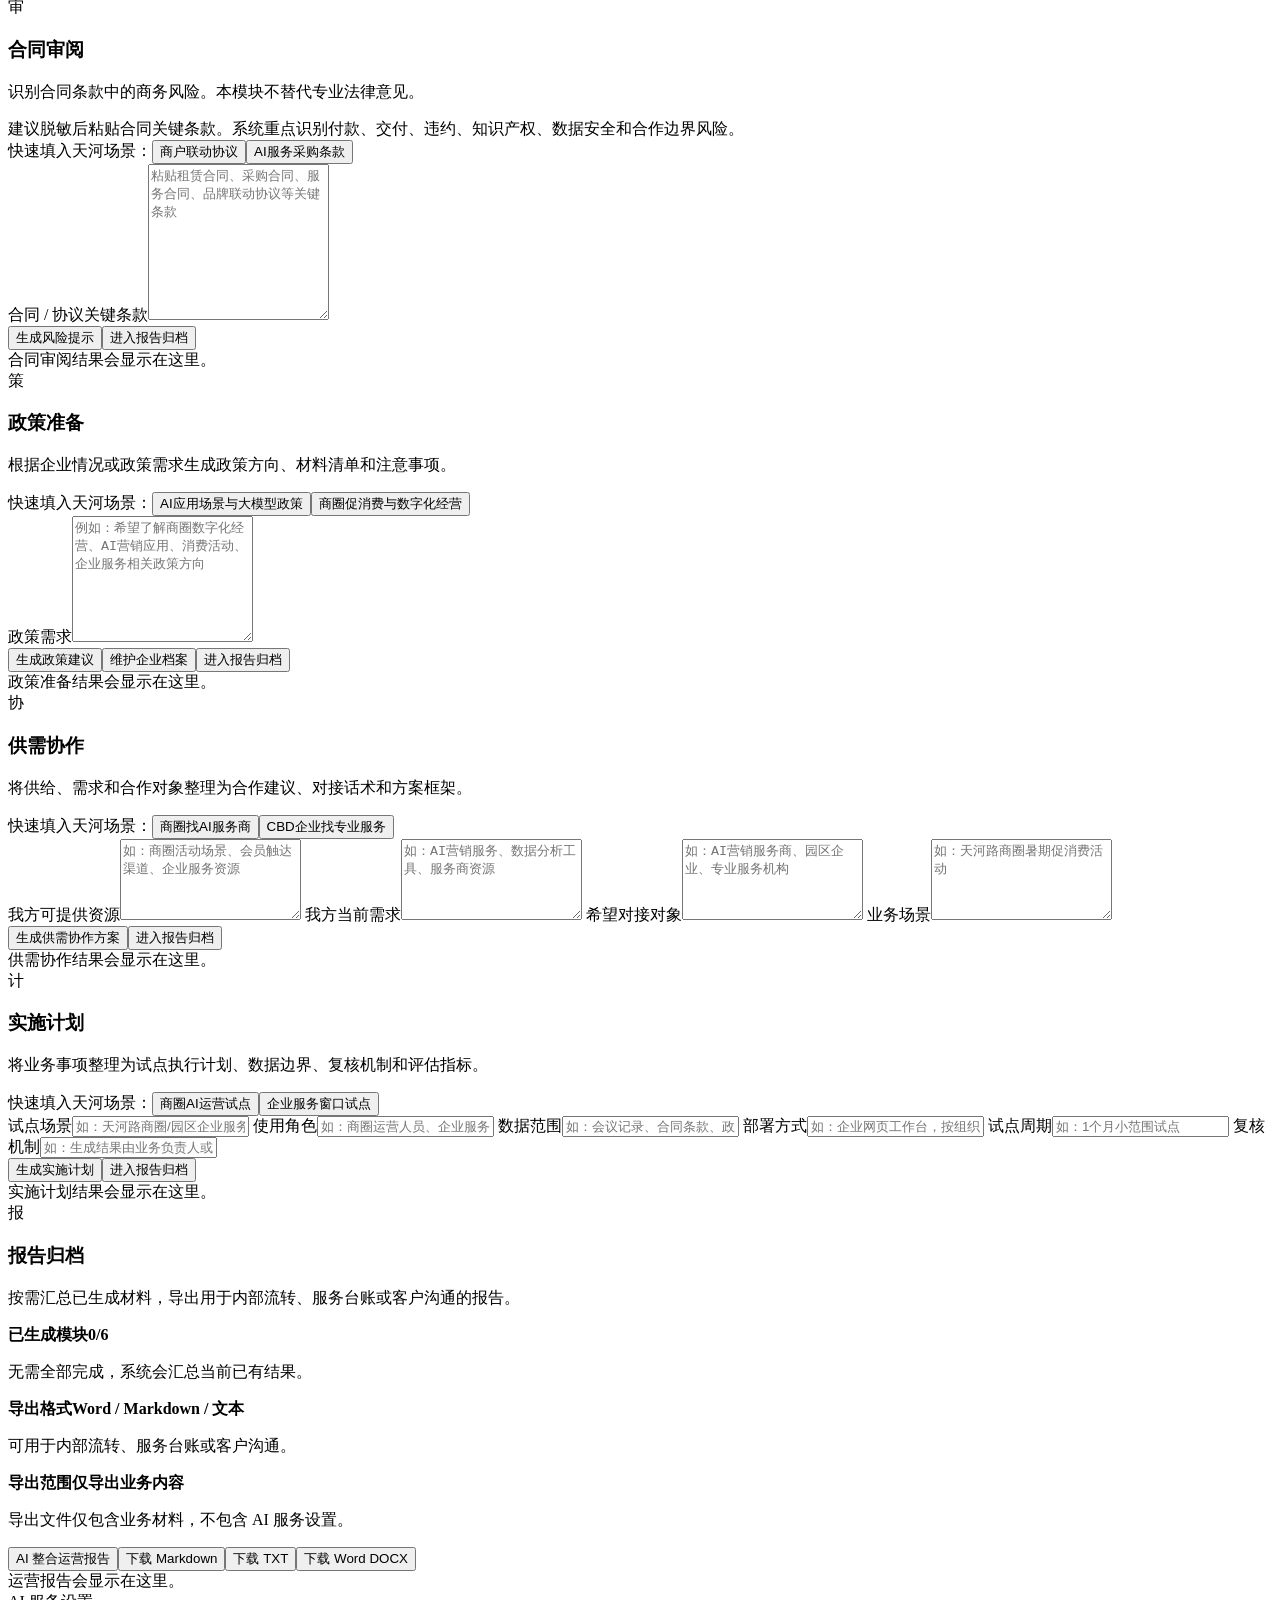
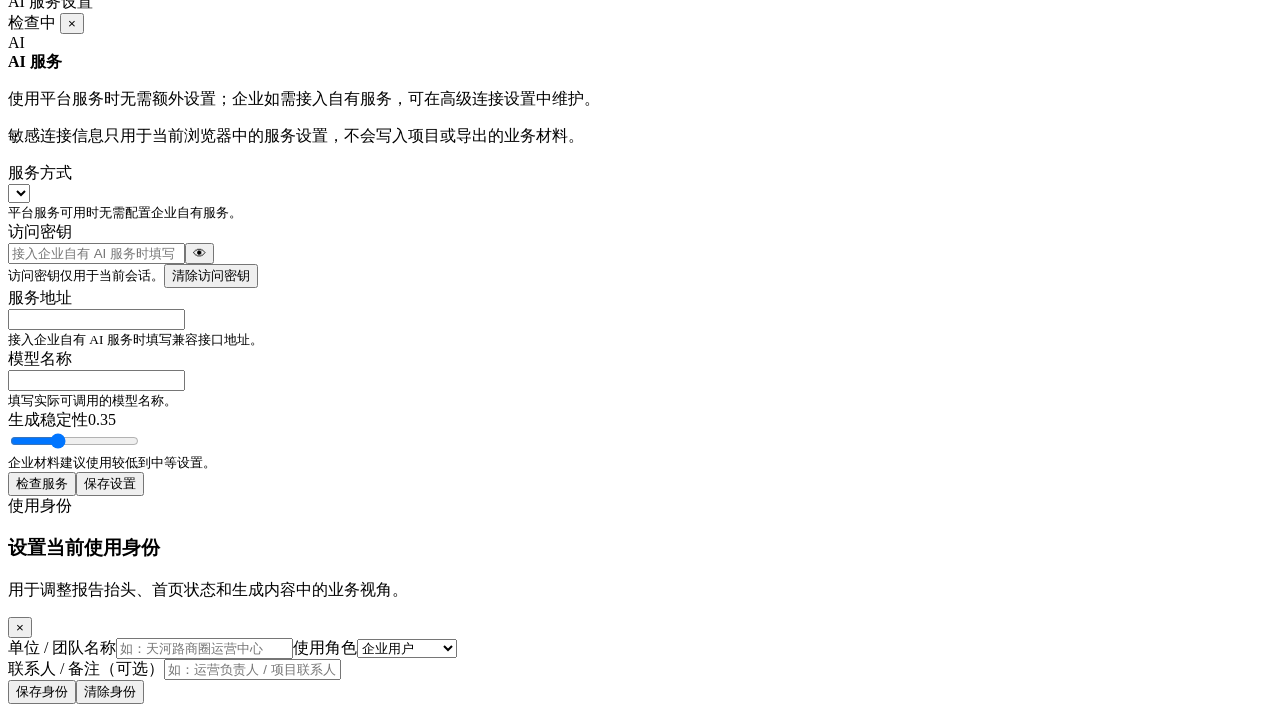
==== commit 02d505b5: "cleanup: make remaining customer copy native" ====
--- a/frontend/index.html
+++ b/frontend/index.html
@@ -17,7 +17,6 @@
   <link rel="stylesheet" href="/assets/ui-v4-forms.css?v=20260811.1" data-ui-v4-forms="true" />
   <link rel="stylesheet" href="/assets/ui-v4-results.css?v=20260811.1" data-ui-v4-results="true" />
   <link rel="stylesheet" href="/assets/ui-v4-final-qa.css?v=20260811.1" data-ui-v4-final-qa="true" />
-  <link rel="stylesheet" href="/assets/enterprise-user-view.css?v=20260824.1" data-enterprise-user-view="true" />
 </head>
 <body class="ui-v4-shell ui-v4-foundation ui-v4-dashboard ui-v4-workspace ui-v4-states ui-v4-forms ui-v4-results ui-v4-final-qa">
   <div class="shell">
@@ -79,7 +78,7 @@
               <div id="uiV4AccountMenu" class="ui-v4-account-menu" hidden>
                 <button type="button" data-ui-v4-account="account">账户与组织</button>
                 <button type="button" data-ui-v4-account="identity">使用身份</button>
-                <button type="button" data-ui-v4-account="api">模型配置</button>
+                <button type="button" data-ui-v4-account="api">AI 服务设置</button>
                 <button type="button" data-ui-v4-account="service">服务跟进</button>
                 <hr />
                 <button type="button" class="ui-v4-danger" data-ui-v4-account="clear">清空本次会话</button>
@@ -89,9 +88,9 @@
 
           <!-- Business feature scripts still own these source controls; V4 presents one authoritative top navigation. -->
           <div class="identity-chip" id="identityChip" title="当前使用身份"><span>当前身份</span><strong id="identityDisplay">未设置</strong></div>
-          <span id="topApiStatus" class="top-status pending">正在检查模型</span>
+          <span id="topApiStatus" class="top-status pending">正在检查服务</span>
           <button id="openIdentity" class="secondary" type="button">设置身份</button>
-          <button id="openApiSettings" class="secondary" type="button">配置模型</button>
+          <button id="openApiSettings" class="secondary" type="button">AI 服务设置</button>
           <button id="clearAll" class="danger-light" type="button">清空会话</button>
         </div>
       </header>
@@ -111,7 +110,7 @@
           </div>
           <section id="uiV4PendingPanel" class="ui-v4-home-panel ui-v4-attention-panel">
             <div class="ui-v4-panel-head"><h3>需要你处理</h3><span id="uiV4PendingCount">0 项</span></div>
-            <div id="uiV4PendingList" class="ui-v4-pending-list"><p class="ui-v4-panel-empty">当前正式材料中没有识别到待确认事项。</p></div>
+            <div id="uiV4PendingList" class="ui-v4-pending-list"><p class="ui-v4-panel-empty">当前没有待你确认的事项。新结果需要复核时会显示在这里。</p></div>
           </section>
         </div>
 
@@ -158,19 +157,19 @@
               <div><h3>最近材料</h3><p>展示当前正式业务材料，可快速返回对应模块查看或复制。</p></div>
               <button data-goto="report" class="secondary small" type="button">进入报告归档</button>
             </div>
-            <div id="recentMaterials" class="recent-list empty">暂无正式材料。输入真实业务内容并生成后，这里会显示最近材料。</div>
+            <div id="recentMaterials" class="recent-list empty">还没有最近结果。完成一次业务任务后，这里会显示你的最新材料。</div>
           </div>
           <section id="uiV4UsagePanel" class="ui-v4-home-panel ui-v4-usage-panel">
-            <div class="ui-v4-panel-head"><h3>工作状态</h3><span>正式材料</span></div>
+            <div class="ui-v4-panel-head"><h3>工作状态</h3><span>工作概览</span></div>
             <div id="uiV4Metrics" class="ui-v4-metrics"></div>
             <p id="uiV4UsageNote" class="ui-v4-usage-note">正在读取工作区状态…</p>
           </section>
         </div>
 
         <div class="governance-card ui-v4-safety-strip" aria-label="使用边界">
-          <div><h3>使用原则</h3><p>系统定位为企业运营辅助工具，生成内容需由业务负责人或专业人员复核后使用。</p></div>
+          <div><h3>使用与复核</h3><p>系统定位为企业运营辅助工具，生成内容需由业务负责人或专业人员复核后使用。</p></div>
           <div class="principle-grid">
-            <div><b>模型调用</b><span>可使用平台公共模型，或由使用者配置企业批准的自定义接口。</span></div>
+            <div><b>AI 服务</b><span>默认使用平台提供的 AI 服务；如企业有专属模型，可由管理员在设置中接入。</span></div>
             <div><b>业务材料</b><span>建议脱敏输入合同、客户、会员和经营数据。</span></div>
             <div><b>结果复核</b><span>AI 输出作为初稿和辅助判断，不替代专业意见。</span></div>
           </div>
@@ -250,9 +249,9 @@
             <label>试点场景<input id="pilotScene" placeholder="如：天河路商圈/园区企业服务窗口" /></label>
             <label>使用角色<input id="userRoles" placeholder="如：商圈运营人员、企业服务人员、企业负责人" /></label>
             <label>数据范围<input id="dataScope" placeholder="如：会议记录、合同条款、政策需求、供需信息" /></label>
-            <label>部署方式<input id="deployment" placeholder="如：FastAPI网页应用，用户自填API Key，不持久化业务原文" /></label>
+            <label>部署方式<input id="deployment" placeholder="如：企业网页工作台，按组织权限使用，敏感业务原文按需脱敏" /></label>
             <label>试点周期<input id="pilotPeriod" placeholder="如：1个月小范围试点" /></label>
-            <label>复核机制<input id="reviewMode" placeholder="如：AI生成结果由业务负责人或专业人员人工复核" /></label>
+            <label>复核机制<input id="reviewMode" placeholder="如：生成结果由业务负责人或专业人员复核确认" /></label>
           </div>
           <div class="button-row sticky-actions"><button id="runLanding" class="primary">生成实施计划</button><button data-goto="report" class="secondary">进入报告归档</button></div>
         </div>
@@ -264,8 +263,8 @@
           <div class="section-head"><span>报</span><div><h3>报告归档</h3><p>按需汇总已生成材料，导出用于内部流转、服务台账或客户沟通的报告。</p></div></div>
           <div class="report-grid">
             <div class="report-card"><b>已生成模块</b><strong id="reportDoneCount">0/6</strong><p>无需全部完成，系统会汇总当前已有结果。</p></div>
-            <div class="report-card"><b>导出格式</b><strong>MD / TXT / DOCX</strong><p>可用于内部流转、服务台账或客户沟通。</p></div>
-            <div class="report-card"><b>安全边界</b><strong>不含 API Key</strong><p>报告只包含生成结果，不导出密钥配置。</p></div>
+            <div class="report-card"><b>导出格式</b><strong>Word / Markdown / 文本</strong><p>可用于内部流转、服务台账或客户沟通。</p></div>
+            <div class="report-card"><b>导出范围</b><strong>仅导出业务内容</strong><p>导出文件仅包含业务材料，不包含 AI 服务设置。</p></div>
           </div>
           <div class="button-row sticky-actions"><button id="runReport" class="primary">AI 整合运营报告</button><button id="downloadMarkdown" class="secondary">下载 Markdown</button><button id="downloadTxt" class="secondary">下载 TXT</button><button id="downloadDocx" class="secondary">下载 Word DOCX</button></div>
         </div>
@@ -278,32 +277,32 @@
 
   <aside id="apiPanel" class="api-panel api-drawer-v4" data-api-drawer-v4="true" role="dialog" aria-modal="true" aria-labelledby="apiDrawerTitle" aria-hidden="true">
     <div class="panel-title">
-      <span id="apiDrawerTitle">模型配置</span>
+      <span id="apiDrawerTitle">AI 服务设置</span>
       <div class="panel-actions">
         <span id="modeBadge" class="status-badge local">检查中</span>
         <button id="toggleApiPanel" class="collapse-btn" type="button" aria-expanded="true" hidden>收起</button>
-        <button id="uiV4ApiClose" class="ui-v4-api-close" type="button" aria-label="关闭模型配置"><span aria-hidden="true">×</span></button>
+        <button id="uiV4ApiClose" class="ui-v4-api-close" type="button" aria-label="关闭 AI 服务设置"><span aria-hidden="true">×</span></button>
       </div>
     </div>
     <div id="apiPanelBody" class="api-body">
-      <div class="api-drawer-intro"><div class="api-drawer-intro-icon" aria-hidden="true">AI</div><div><strong>大模型连接</strong><p>优先使用部署方提供的公共模型；仅在企业需要时配置自定义兼容接口。</p></div></div>
-      <p class="tip api-drawer-security-note">API Key 仅保存在当前浏览器会话；Base URL、模型名称和温度保存在当前浏览器，不会写入业务报告。</p>
+      <div class="api-drawer-intro"><div class="api-drawer-intro-icon" aria-hidden="true">AI</div><div><strong>AI 服务</strong><p>使用平台服务时无需额外设置；企业如需接入自有服务，可在高级连接设置中维护。</p></div></div>
+      <p class="tip api-drawer-security-note">敏感连接信息只用于当前浏览器中的服务设置，不会写入项目或导出的业务材料。</p>
       <div class="api-drawer-fields">
-        <section class="api-drawer-field"><div class="api-drawer-field-head"><label for="providerSelect">接口类型</label></div><select id="providerSelect"></select><div class="api-drawer-field-footer"><small>公共模型可用时无需填写自定义接口。</small></div></section>
-        <section class="api-drawer-field"><div class="api-drawer-field-head"><label for="apiKey">API Key</label></div><div class="key-row"><input id="apiKey" type="password" placeholder="自定义模型时填写" autocomplete="off" /><button id="toggleKey" type="button" class="icon-btn" aria-label="显示或隐藏 API Key">👁</button></div><div class="api-drawer-field-footer"><small>自定义 Key 仅用于当前会话。</small><button id="clearKey" type="button" class="ghost api-drawer-text-action">清空 API Key</button></div></section>
-        <section class="api-drawer-field"><div class="api-drawer-field-head"><label for="baseUrl">Base URL</label></div><input id="baseUrl" type="text" /><div class="api-drawer-field-footer"><small>自定义 API 时填写 OpenAI 兼容接口地址。</small></div></section>
+        <section class="api-drawer-field"><div class="api-drawer-field-head"><label for="providerSelect">服务方式</label></div><select id="providerSelect"></select><div class="api-drawer-field-footer"><small>平台服务可用时无需配置企业自有服务。</small></div></section>
+        <section class="api-drawer-field"><div class="api-drawer-field-head"><label for="apiKey">访问密钥</label></div><div class="key-row"><input id="apiKey" type="password" placeholder="接入企业自有 AI 服务时填写" autocomplete="off" /><button id="toggleKey" type="button" class="icon-btn" aria-label="显示或隐藏访问密钥">👁</button></div><div class="api-drawer-field-footer"><small>访问密钥仅用于当前会话。</small><button id="clearKey" type="button" class="ghost api-drawer-text-action">清除访问密钥</button></div></section>
+        <section class="api-drawer-field"><div class="api-drawer-field-head"><label for="baseUrl">服务地址</label></div><input id="baseUrl" type="text" /><div class="api-drawer-field-footer"><small>接入企业自有 AI 服务时填写兼容接口地址。</small></div></section>
         <section class="api-drawer-field"><div class="api-drawer-field-head"><label for="modelName">模型名称</label></div><input id="modelName" type="text" /><div class="api-drawer-field-footer"><small>填写实际可调用的模型名称。</small></div></section>
-        <section class="api-drawer-field"><div class="api-drawer-field-head"><label for="temperature">生成温度</label><span id="tempValue" class="api-temperature-value">0.35</span></div><input id="temperature" type="range" min="0" max="1" step="0.05" value="0.35" /><div class="api-drawer-field-footer"><small>企业材料建议使用较低到中等温度。</small></div></section>
+        <section class="api-drawer-field"><div class="api-drawer-field-head"><label for="temperature">生成稳定性</label><span id="tempValue" class="api-temperature-value">0.35</span></div><input id="temperature" type="range" min="0" max="1" step="0.05" value="0.35" /><div class="api-drawer-field-footer"><small>企业材料建议使用较低到中等设置。</small></div></section>
       </div>
       <div id="connectionResult" class="connection-msg"></div>
     </div>
-    <footer class="api-drawer-footer"><button id="testConnection" class="secondary api-drawer-test" type="button">测试连接</button><button id="saveApiConfig" class="primary api-drawer-save" type="button">保存配置</button></footer>
+    <footer class="api-drawer-footer"><button id="testConnection" class="secondary api-drawer-test" type="button">检查服务</button><button id="saveApiConfig" class="primary api-drawer-save" type="button">保存设置</button></footer>
   </aside>
   <div id="uiV4ApiBackdrop" class="ui-v4-api-backdrop" aria-hidden="true"></div>
 
   <div id="identityModal" class="modal-backdrop" aria-hidden="true">
     <div class="modal-card" role="dialog" aria-modal="true" aria-labelledby="identityTitle">
-      <div class="modal-head"><div><span class="track">使用身份</span><h3 id="identityTitle">设置当前使用身份</h3><p>用于调整报告抬头、首页状态和生成内容中的业务视角；不涉及注册登录。</p></div><button id="closeIdentity" class="icon-btn" type="button" aria-label="关闭身份设置">×</button></div>
+      <div class="modal-head"><div><span class="track">使用身份</span><h3 id="identityTitle">设置当前使用身份</h3><p>用于调整报告抬头、首页状态和生成内容中的业务视角。</p></div><button id="closeIdentity" class="icon-btn" type="button" aria-label="关闭身份设置">×</button></div>
       <div class="form-grid two"><label>单位 / 团队名称<input id="identityOrg" placeholder="如：天河路商圈运营中心" /></label><label>使用角色<select id="identityRole"><option value="企业用户">企业用户</option><option value="园区服务人员">园区服务人员</option><option value="商圈运营人员">商圈运营人员</option><option value="项目管理员">项目管理员</option></select></label></div>
       <label>联系人 / 备注（可选）<input id="identityContact" placeholder="如：运营负责人 / 项目联系人" /></label>
       <div class="button-row sticky-actions"><button id="saveIdentity" class="primary" type="button">保存身份</button><button id="resetIdentity" class="secondary" type="button">清除身份</button></div>
